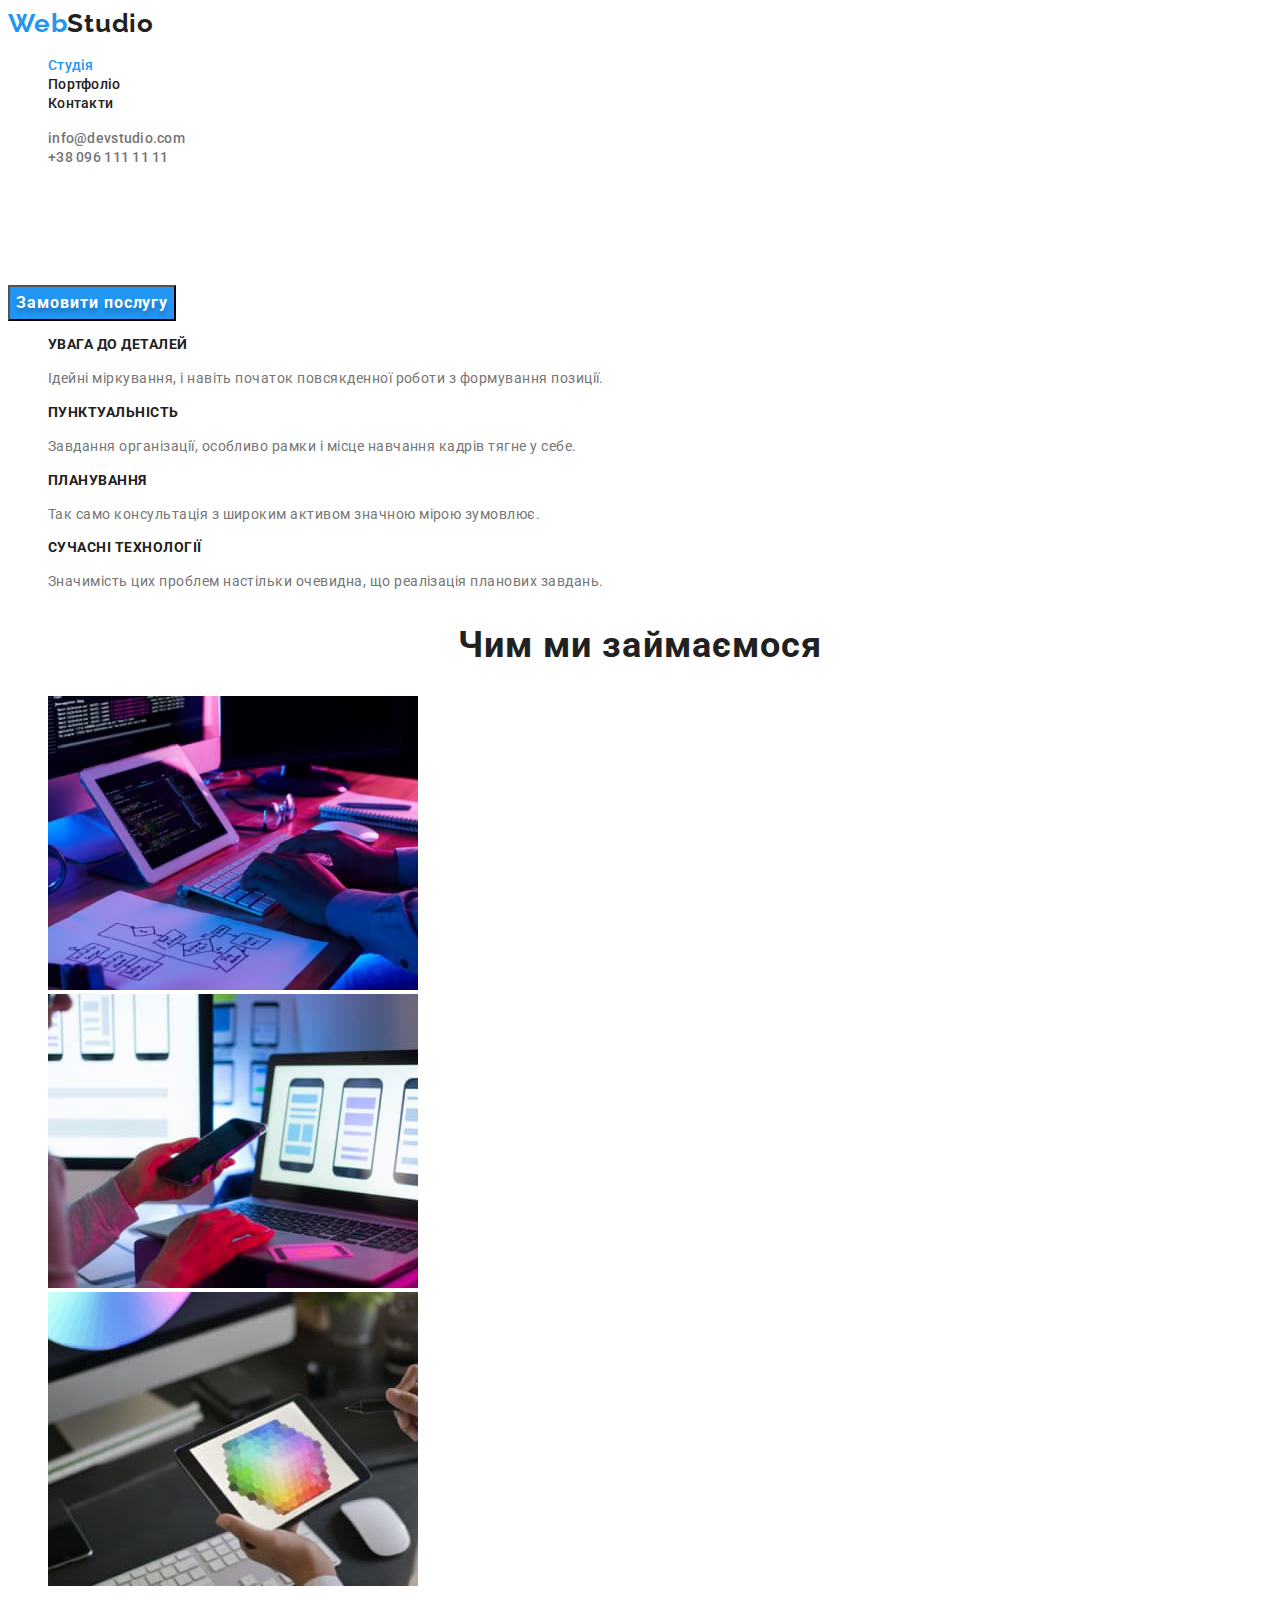
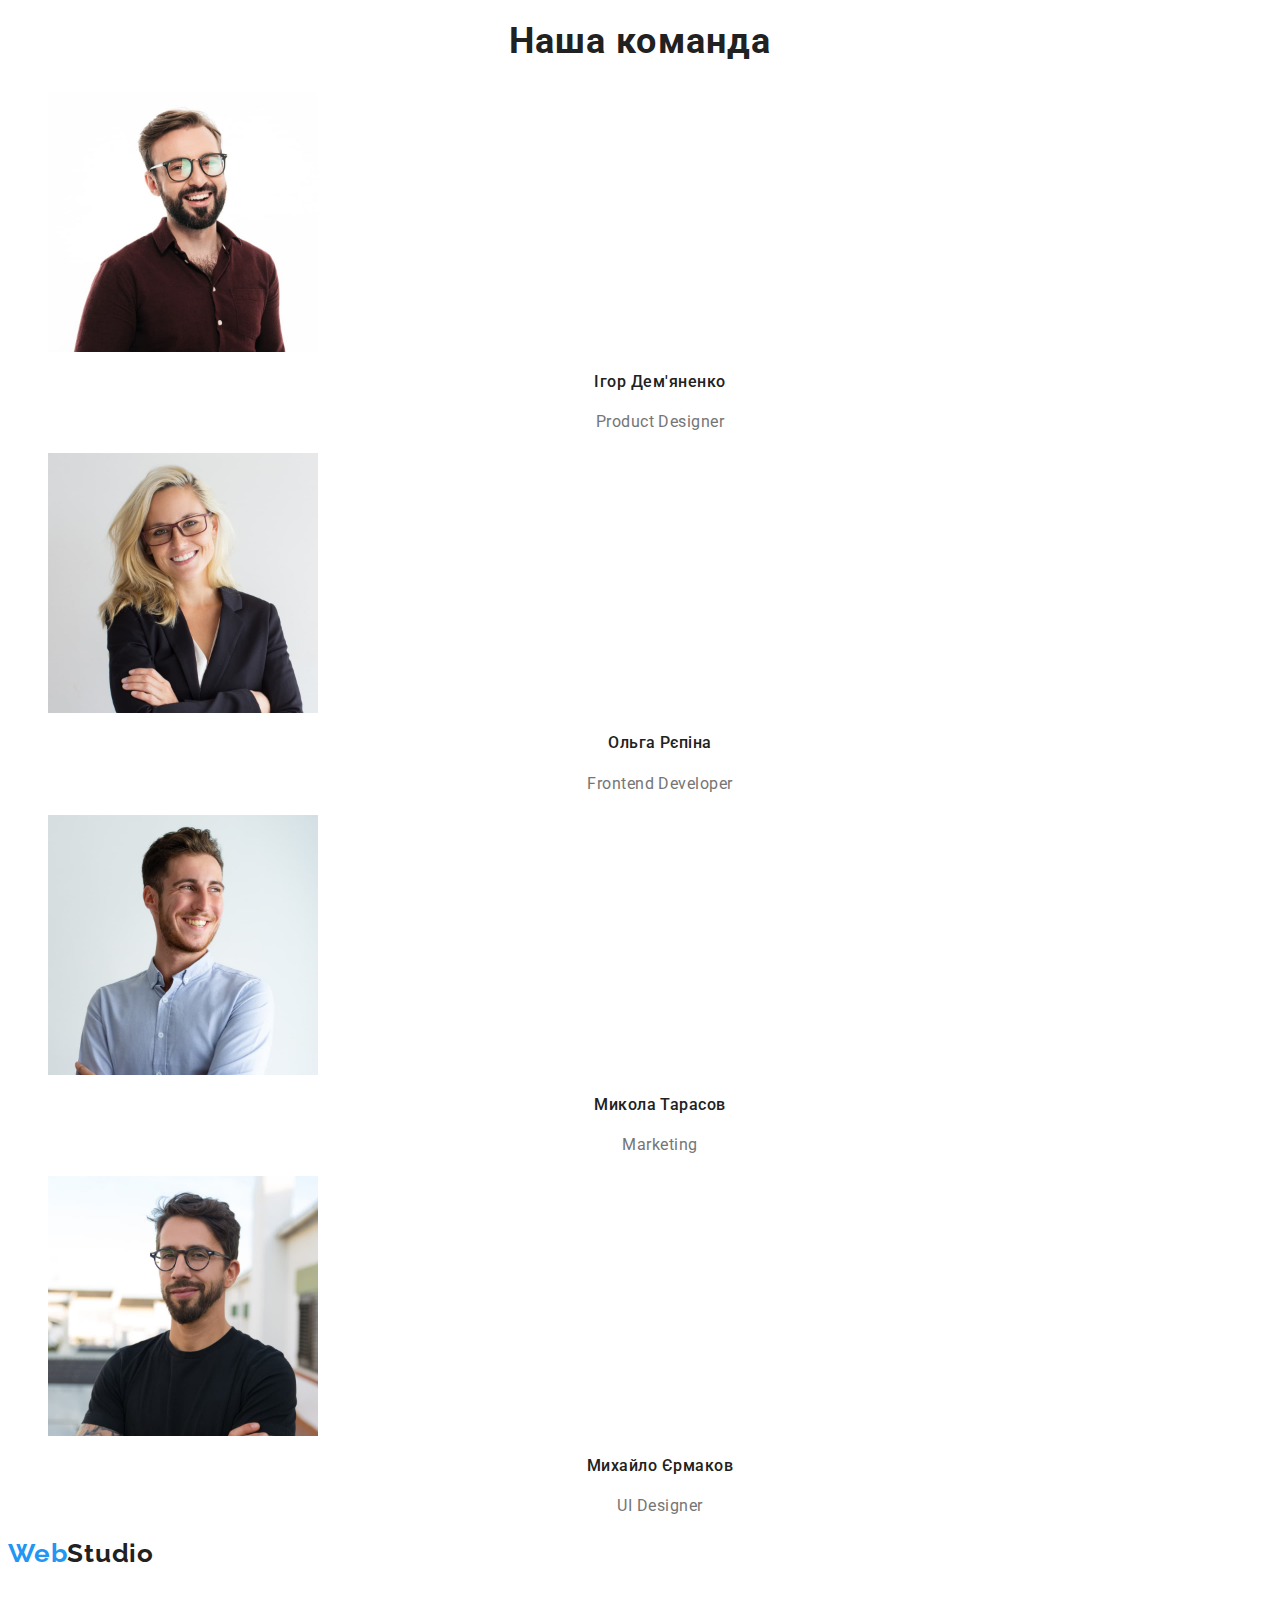
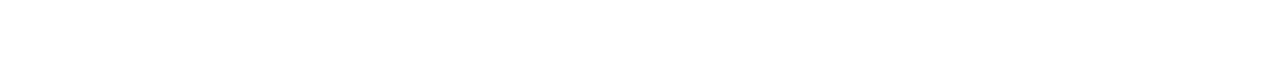
==== index.html @ 9faa2f98 "Clone from goit-markup-hw-02" ====
<!DOCTYPE html>
<html lang="uk">
  <head>
    <meta charset="UTF-8" />
    <meta http-equiv="X-UA-Compatible" content="IE=edge" />
    <meta name="viewport" content="width=device-width, initial-scale=1.0" />
    <title>WebStudio</title>
    <link
      href="https://fonts.googleapis.com/css2?family=Raleway:wght@700&family=Roboto:wght@400;500;700;900&display=swap"
      rel="stylesheet"
    />
    <link rel="stylesheet" href="./css/styles.css" />
  </head>
  <body>
    <header>
      <nav>
        <a href="./index.html" class="logo"><span class="web-logo">Web</span>Studio</a>
        <ul class="site-nav list">
          <li><a href="./index.html" class="link current">Студія</a></li>
          <li><a href="./portfolio.html" class="link">Портфоліо</a></li>
          <li><a href="" class="link">Контакти</a></li>
        </ul>
      </nav>
      <ul class="auth-nav list">
        <li><a href="mailto:info@devstudio.com" class="link">info@devstudio.com</a></li>
        <li><a href="tel:+380961111111" class="link">+38 096 111 11 11</a></li>
      </ul>
    </header>
    <main>
      <section class="hero">
        <h1 class="hero-title">Ефективні рішення для вашого бізнесу</h1>
        <button type="button" class="button primary">Замовити послугу</button>
      </section>
      <section class="section">
        <!-- ПЕРЕВАГИ-->
        <h2 class="visually-hidden">Наші переваги</h2>
        <ul class="list advantages">
          <li>
            <h3 class="title">УВАГА ДО ДЕТАЛЕЙ</h3>
            <p class="text">
              Ідейні міркування, і навіть початок повсякденної роботи з формування позиції.
            </p>
          </li>
          <li>
            <h3 class="title">ПУНКТУАЛЬНІСТЬ</h3>
            <p class="text">
              Завдання організації, особливо рамки і місце навчання кадрів тягне у себе.
            </p>
          </li>
          <li>
            <h3 class="title">ПЛАНУВАННЯ</h3>
            <p class="text">Так само консультація з широким активом значною мірою зумовлює.</p>
          </li>
          <li>
            <h3 class="title">СУЧАСНІ ТЕХНОЛОГІЇ</h3>
            <p class="text">
              Значимість цих проблем настільки очевидна, що реалізація планових завдань.
            </p>
          </li>
        </ul>
      </section>
      <section class="section">
        <!-- ЧИМ МИ ЗАЙМАЄМОСЬ -->
        <h2 class="section-title">Чим ми займаємося</h2>
        <ul class="list">
          <li>
            <img src="./images/tablet.jpg" alt="Друк на планшеті" width="370" />
          </li>
          <li>
            <img src="./images/phone.jpg" alt="Друк з телефона" width="370" />
          </li>
          <li>
            <img src="./images/color.jpg" alt="Палітра кольорів" width="370" />
          </li>
        </ul>
      </section>
      <section class="section">
        <!-- КОМАНДА -->
        <h2 class="section-title">Наша команда</h2>
        <ul class="list">
          <li>
            <img src="./images/photo/demyanenko.jpg" alt="Ігор Дем'яненко" width="270" />
            <h3 class="name">Ігор Дем'яненко</h3>
            <p class="position">Product Designer</p>
          </li>
          <li>
            <img src="./images/photo/repina.jpg" alt="Ольга Рєпіна" width="270" />
            <h3 class="name">Ольга Рєпіна</h3>
            <p class="position">Frontend Developer</p>
          </li>
          <li>
            <img src="./images/photo/tarasov.jpg" alt="Микола Тарасов" width="270" />
            <h3 class="name">Микола Тарасов</h3>
            <p class="position">Marketing</p>
          </li>
          <li>
            <img src="./images/photo/ermakov.jpg" alt="Михайло Єрмаков" width="270" />
            <h3 class="name">Михайло Єрмаков</h3>
            <p class="position">UI Designer</p>
          </li>
        </ul>
      </section>
    </main>
    <footer>
      <a href="./index.html" class="logo"><span class="web-logo">Web</span>Studio</a>
      <address>
        <ul class="list contact">
          <li>
            <a
              class="address"
              href="https://goo.gl/maps/xQ3tT5N6ZBUTE3oR9"
              target="_blank"
              rel="noreferrer noopener nofollow"
              >м. Київ, пр-т Лесі Українки, 26</a
            >
          </li>
          <li><a class="info" href="mailto:info@devstudio.com">info@devstudio.com</a></li>
          <li><a class="info" href="tel:+380961111111">+38 096 111 11 11</a></li>
        </ul>
      </address>
    </footer>
  </body>
</html>
---- css/styles.css ----
:root {
  --primary-text-color: #757575;
  --secondary-text-color: #212121;
  --accent-color: #2196f3;
  --primary-bg-color: #ffffff;
  --btn-bck-color: #f5f4fa;
}

body {
  background-color: var(--primary-bg-color);
  color: var(--primary-text-color);

  font-family: Roboto, sans-serif;
  letter-spacing: 0.03em;
}
/* колір фону #FFFFFF */
/* колір основного тексту: #757575; */
/* другорядний колір тексту #212121; */
/* акцент #2196F3 */

.list {
  list-style: none;
}

/*Logo*/

.logo {
  color: var(--secondary-text-color);

  font-family: Raleway, sans-serif;
  letter-spacing: 0.03em;
  font-weight: 700;
  font-size: 26px;
  line-height: 1.19;
  text-decoration: none;
}
.web-logo {
  color: var(--accent-color);

  /*Site-nav*/
}
.site-nav .link {
  color: var(--secondary-text-color);

  font-size: 14px;
  font-weight: 500;
  line-height: 1.14;
  letter-spacing: 0.02em;
  text-decoration: none;
}
.site-nav .link:hover,
.site-nav .link:focus {
  color: var(--accent-color);
}
.site-nav .link.current {
  color: var(--accent-color);
}
/* Auth-nav */
.auth-nav .link {
  color: var(--primary-text-color);

  font-weight: 500;
  font-size: 14px;
  line-height: 1.14;
  letter-spacing: 0.02em;
  text-decoration: none;
}
.auth-nav .link:hover,
.auth-nav .link:focus {
  color: var(--accent-color);
}
/* Hero */

.hero-title {
  color: var(--primary-bg-color);

  font-weight: 900;
  font-size: 44px;
  line-height: 1.36;
  text-align: center;
  letter-spacing: 0.06em;
  text-transform: uppercase;
}
/* Section */

.section .section-title {
  color: var(--secondary-text-color);

  font-size: 36px;
  line-height: 1.17;
  text-align: center;
  letter-spacing: 0.03em;
}

/* Advantages  */
.advantages .title {
  color: var(--secondary-text-color);

  font-size: 14px;
  line-height: 1.14;
  text-transform: uppercase;
}

.advantages .text {
  font-size: 14px;
  line-height: 1.71;
}
/* Button */

button {
  background-color: var(--accent-color);
  color: var(--primary-bg-color);

  font-family: Roboto, sans-serif;
  font-style: normal;
  font-weight: 500;
  font-size: 16px;
  line-height: 1.62;
  text-align: center;

  cursor: pointer;
}
.button.primary {
  font-weight: 700;
  font-size: 16px;
  line-height: 1.88;
  text-align: center;
  letter-spacing: 0.06em;
  text-shadow: 0px 4px 4px rgba(0, 0, 0, 0.25);
}
.button.primary:focus,
.button.primary:hover {
  background-color: #188ce8;
  align-items: center;
}
.button.secondary {
  background-color: var(--btn-bck-color);
  color: var(--secondary-text-color);
}
.button.secondary:hover,
.button.secondary:focus {
  background-color: var(--accent-color);
  color: var(--primary-bg-color);
}

/* Portfolio Main Page */

.examples .title {
  color: var(--secondary-text-color);

  font-size: 18px;
  line-height: 2;
  letter-spacing: 0.06em;
  text-decoration: none;
  font-style: normal;
}

.examples .text {
  color: var(--primary-text-color);

  font-size: 16px;
  line-height: 1.88;
  text-decoration: none;
  font-style: normal;
}

.examples a {
  text-decoration: none;
}
/* Footer */

.list .name {
  color: var(--secondary-text-color);

  font-weight: 500;
  font-size: 16px;
  line-height: 1.19;
  text-align: center;
}

.list .position {
  font-size: 16px;
  line-height: 1.9;
  text-align: center;
}
.contact .address {
  color: var(--primary-bg-color);
  font-style: normal;
  font-size: 14px;
  line-height: 1.7;
  text-decoration: none;
}

.contact .info {
  color: rgba(255, 255, 255, 0.6);
  font-style: normal;
  font-size: 14px;
  line-height: 1.71;
  text-decoration: none;
}

.contact .info:hover,
.contact .info:focus,
.contact .address:hover,
.contact .address:focus {
  color: var(--accent-color);
}

.visually-hidden {
  position: absolute;
  white-space: nowrap;
  width: 1px;
  height: 1px;
  overflow: hidden;
  border: 0;
  padding: 0;
  clip: rect(0 0 0 0);
  clip-path: inset(50%);
  margin: -1px;
}
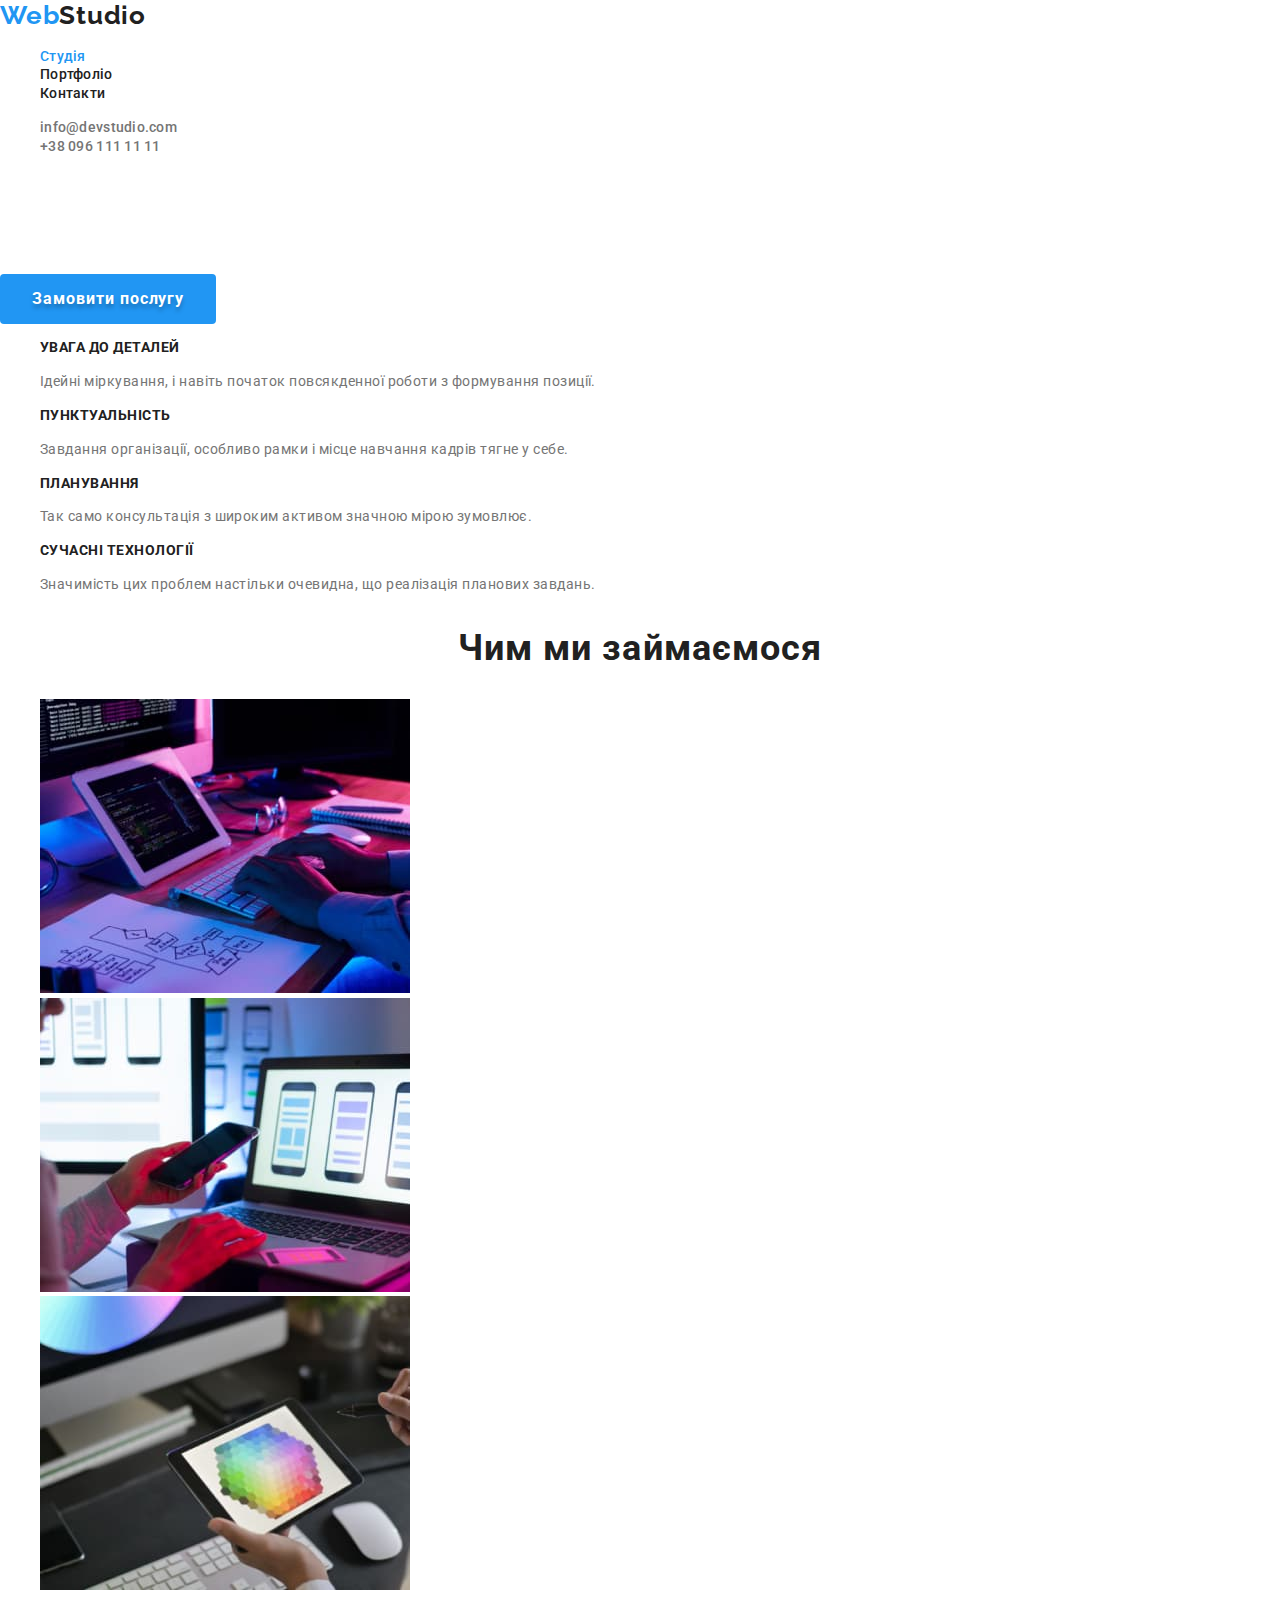
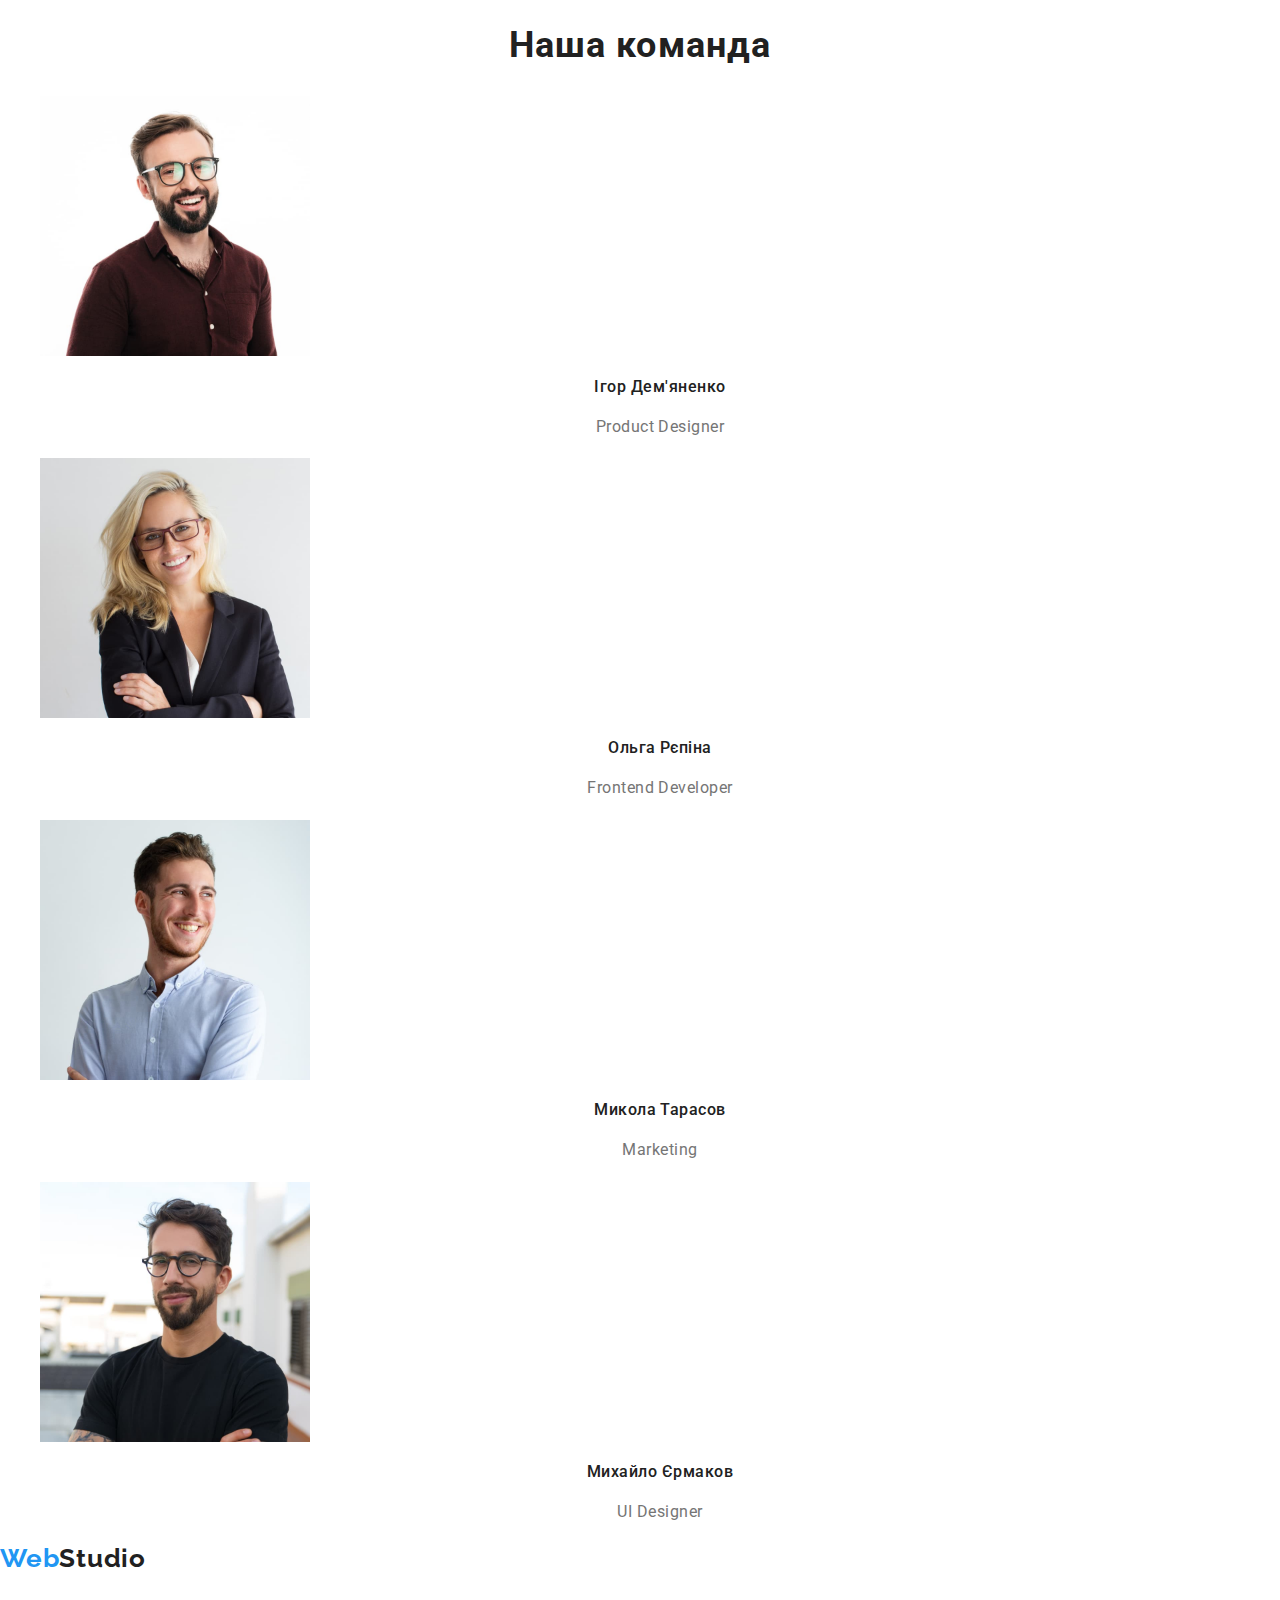
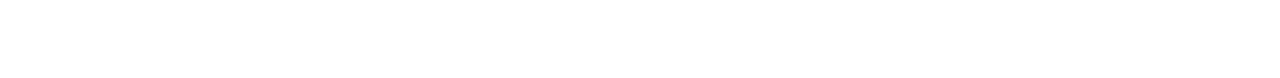
==== commit 45c7d540: "start" ====
--- a/index.html
+++ b/index.html
@@ -9,11 +9,15 @@
       href="https://fonts.googleapis.com/css2?family=Raleway:wght@700&family=Roboto:wght@400;500;700;900&display=swap"
       rel="stylesheet"
     />
+    <link
+      rel="stylesheet"
+      href="https://cdnjs.cloudflare.com/ajax/libs/modern-normalize/1.1.0/modern-normalize.min.css"
+    />
     <link rel="stylesheet" href="./css/styles.css" />
   </head>
   <body>
     <header>
-      <nav>
+      <nav class="container">
         <a href="./index.html" class="logo"><span class="web-logo">Web</span>Studio</a>
         <ul class="site-nav list">
           <li><a href="./index.html" class="link current">Студія</a></li>
--- a/css/styles.css
+++ b/css/styles.css
@@ -18,11 +18,23 @@
 /* другорядний колір тексту #212121; */
 /* акцент #2196F3 */
 
+.container {
+  width: 1200px;
+}
+
+.auth-nav {
+  width: 1200px;
+}
+
 .list {
   list-style: none;
 }
 
 /*Logo*/
+
+.logo {
+  display: inline-block;
+}
 
 .logo {
   color: var(--secondary-text-color);
@@ -121,6 +133,11 @@
   cursor: pointer;
 }
 .button.primary {
+  min-width: 216px;
+  padding: 10px 32px;
+  border-radius: 4px;
+  border-style: none;
+
   font-weight: 700;
   font-size: 16px;
   line-height: 1.88;
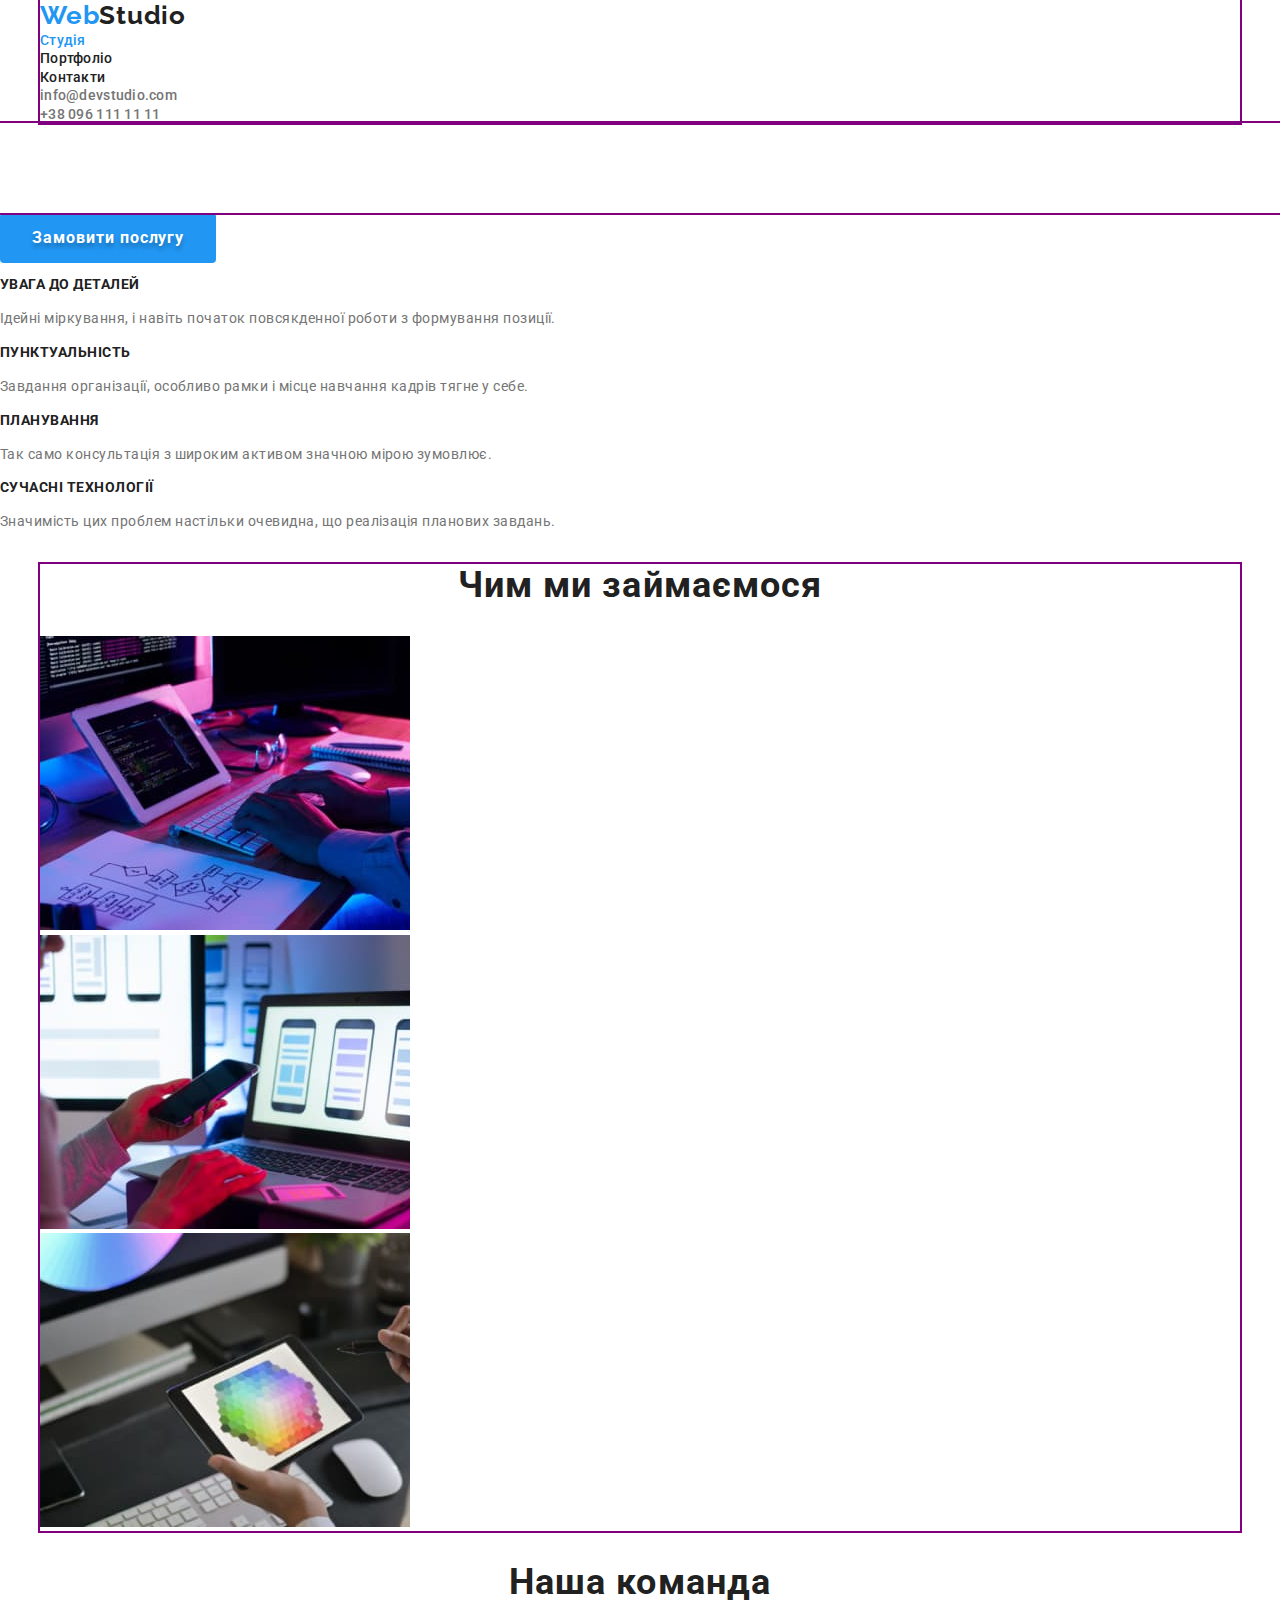
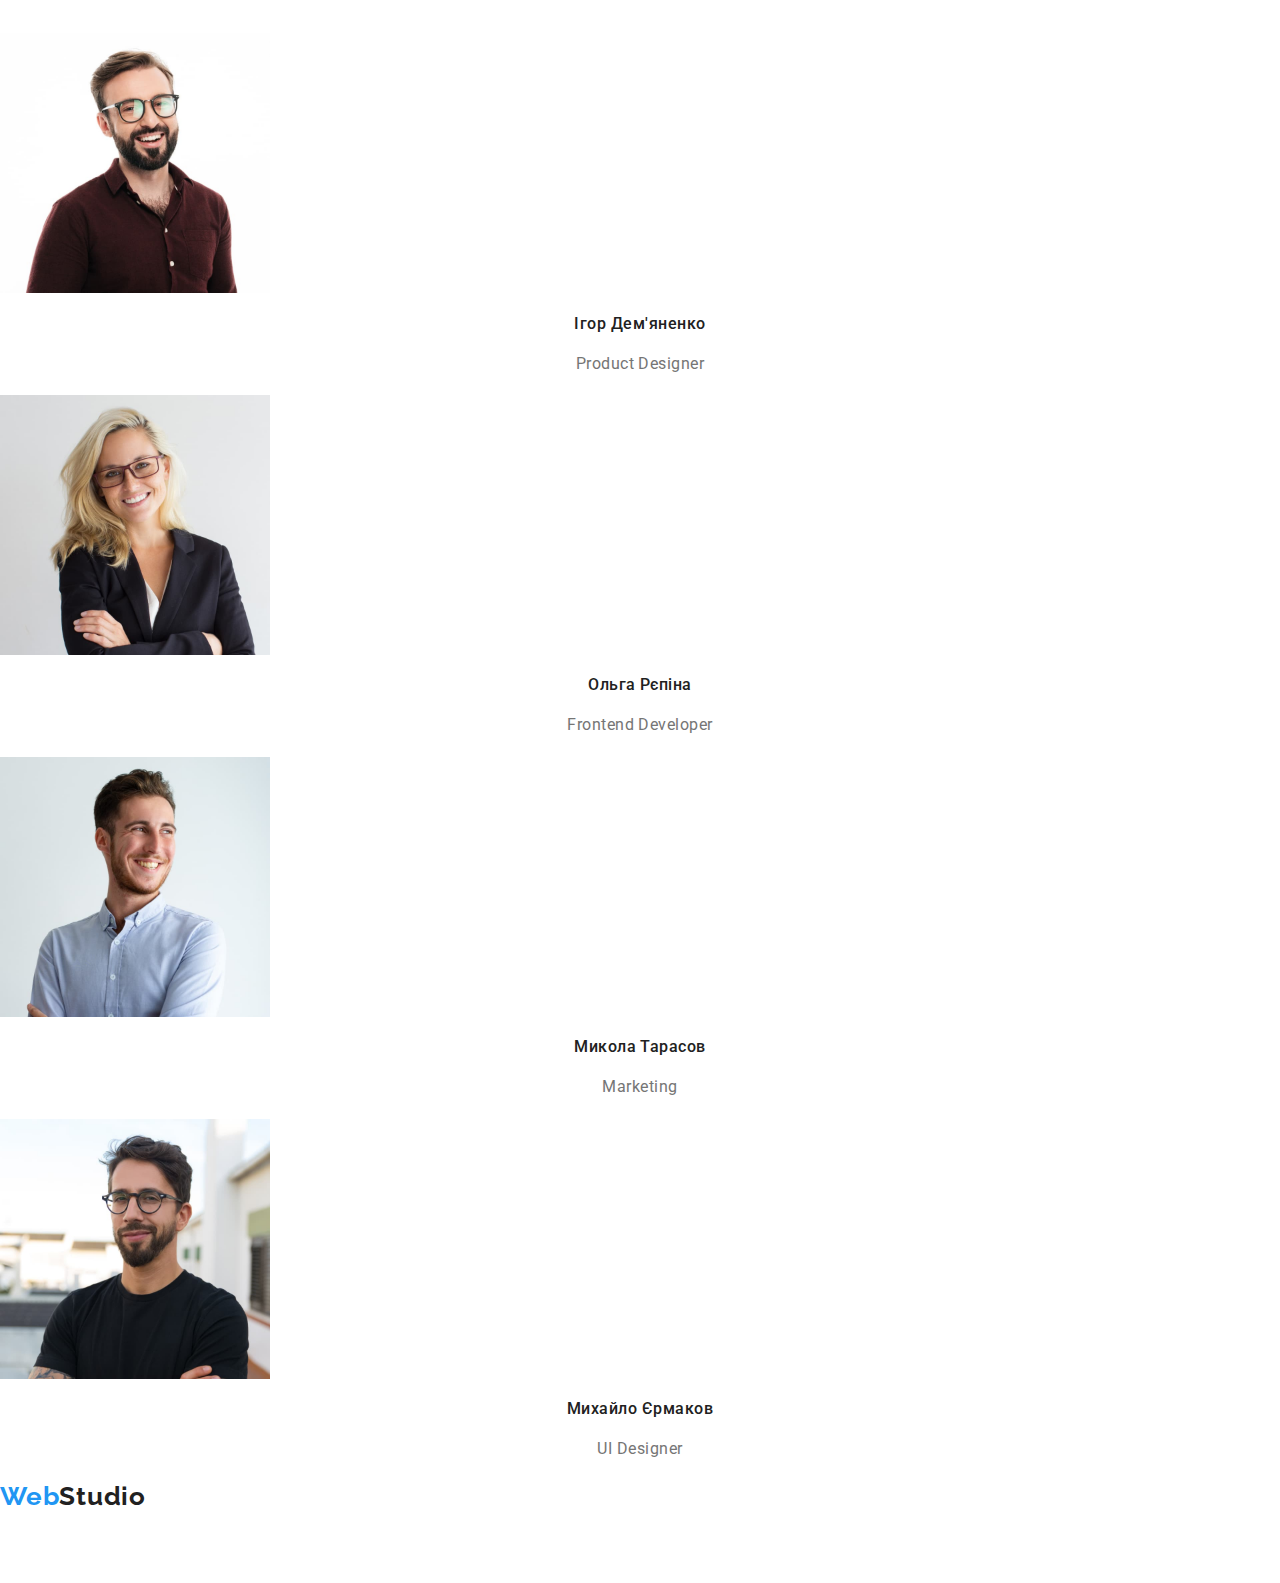
==== commit bc731eea: "Saving the previous information" ====
--- a/index.html
+++ b/index.html
@@ -17,18 +17,20 @@
   </head>
   <body>
     <header>
-      <nav class="container">
-        <a href="./index.html" class="logo"><span class="web-logo">Web</span>Studio</a>
-        <ul class="site-nav list">
-          <li><a href="./index.html" class="link current">Студія</a></li>
-          <li><a href="./portfolio.html" class="link">Портфоліо</a></li>
-          <li><a href="" class="link">Контакти</a></li>
+      <div class="container">
+        <nav>
+          <a href="./index.html" class="logo"><span class="web-logo">Web</span>Studio</a>
+          <ul class="site-nav list">
+            <li><a href="./index.html" class="link current">Студія</a></li>
+            <li><a href="./portfolio.html" class="link">Портфоліо</a></li>
+            <li><a href="" class="link">Контакти</a></li>
+          </ul>
+        </nav>
+        <ul class="auth-nav list">
+          <li><a href="mailto:info@devstudio.com" class="link">info@devstudio.com</a></li>
+          <li><a href="tel:+380961111111" class="link">+38 096 111 11 11</a></li>
         </ul>
-      </nav>
-      <ul class="auth-nav list">
-        <li><a href="mailto:info@devstudio.com" class="link">info@devstudio.com</a></li>
-        <li><a href="tel:+380961111111" class="link">+38 096 111 11 11</a></li>
-      </ul>
+      </div>
     </header>
     <main>
       <section class="hero">
@@ -65,18 +67,20 @@
       </section>
       <section class="section">
         <!-- ЧИМ МИ ЗАЙМАЄМОСЬ -->
-        <h2 class="section-title">Чим ми займаємося</h2>
-        <ul class="list">
-          <li>
-            <img src="./images/tablet.jpg" alt="Друк на планшеті" width="370" />
-          </li>
-          <li>
-            <img src="./images/phone.jpg" alt="Друк з телефона" width="370" />
-          </li>
-          <li>
-            <img src="./images/color.jpg" alt="Палітра кольорів" width="370" />
-          </li>
-        </ul>
+        <div class="container">
+          <h2 class="section-title">Чим ми займаємося</h2>
+          <ul class="list">
+            <li>
+              <img src="./images/tablet.jpg" alt="Друк на планшеті" width="370" />
+            </li>
+            <li>
+              <img src="./images/phone.jpg" alt="Друк з телефона" width="370" />
+            </li>
+            <li>
+              <img src="./images/color.jpg" alt="Палітра кольорів" width="370" />
+            </li>
+          </ul>
+        </div>
       </section>
       <section class="section">
         <!-- КОМАНДА -->
--- a/css/styles.css
+++ b/css/styles.css
@@ -20,14 +20,15 @@
 
 .container {
   width: 1200px;
-}
-
-.auth-nav {
-  width: 1200px;
+  margin-left: auto;
+  margin-right: auto;
+  outline: 2px solid purple;
 }
 
 .list {
   list-style: none;
+  margin: 0;
+  padding: 0;
 }
 
 /*Logo*/
@@ -84,6 +85,10 @@
 /* Hero */
 
 .hero-title {
+  outline: 2px solid purple;
+  margin-top: 0;
+  margin-bottom: 0;
+  padding-bottom: 30px;
   color: var(--primary-bg-color);
 
   font-weight: 900;
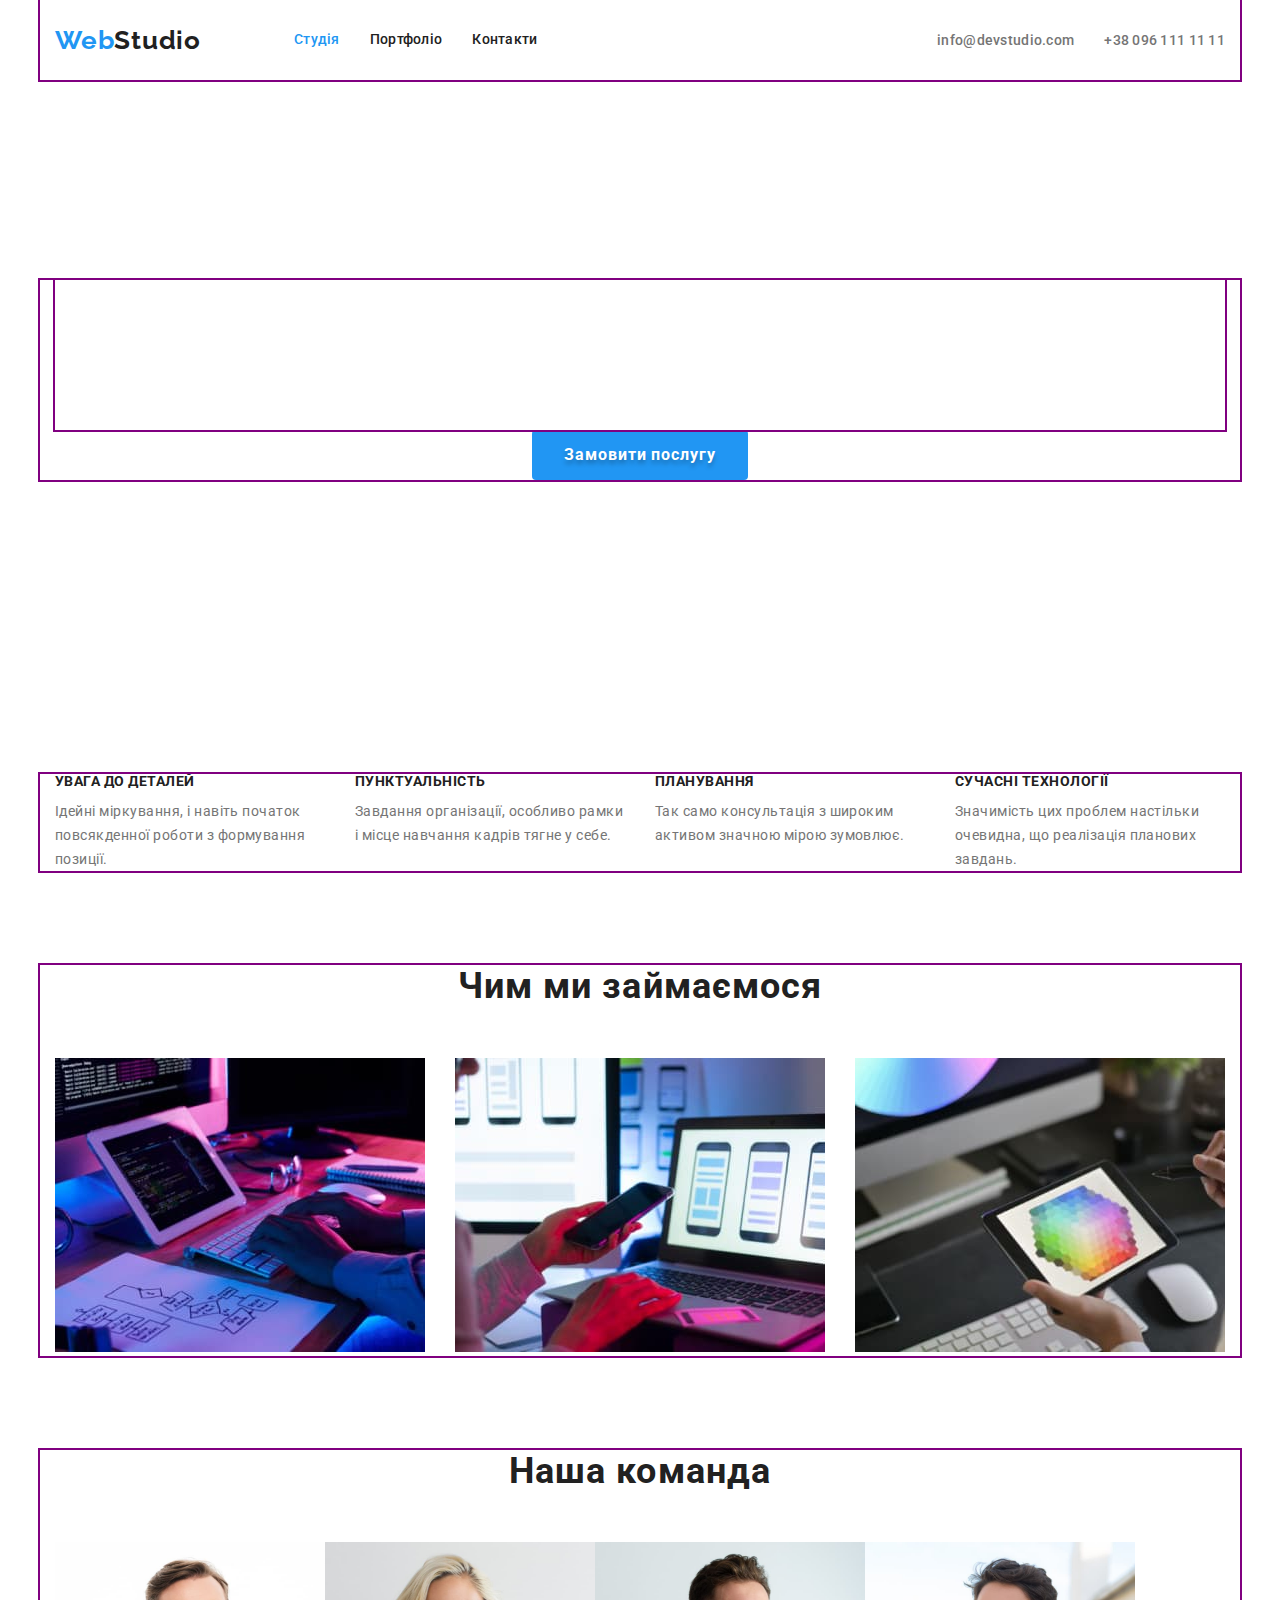
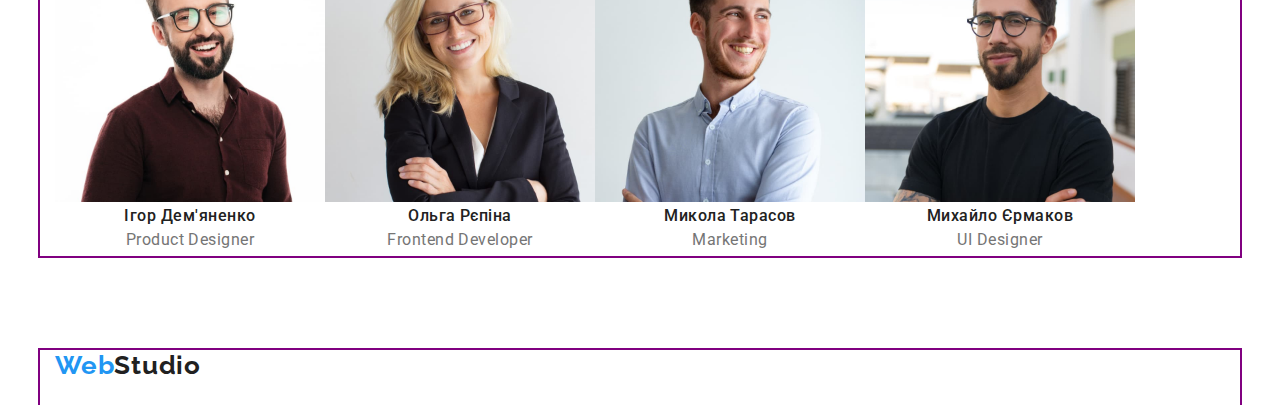
==== commit 79ecfe38: "Adding podtrolio div" ====
--- a/index.html
+++ b/index.html
@@ -17,115 +17,125 @@
   </head>
   <body>
     <header>
-      <div class="container">
+      <div class="container main-nav">
+        <a href="./index.html" class="logo"><span class="web-logo">Web</span>Studio</a>
         <nav>
-          <a href="./index.html" class="logo"><span class="web-logo">Web</span>Studio</a>
           <ul class="site-nav list">
-            <li><a href="./index.html" class="link current">Студія</a></li>
-            <li><a href="./portfolio.html" class="link">Портфоліо</a></li>
-            <li><a href="" class="link">Контакти</a></li>
+            <li class="item"><a href="./index.html" class="link current">Студія</a></li>
+            <li class="item"><a href="./portfolio.html" class="link">Портфоліо</a></li>
+            <li class="item"><a href="" class="link">Контакти</a></li>
           </ul>
         </nav>
         <ul class="auth-nav list">
-          <li><a href="mailto:info@devstudio.com" class="link">info@devstudio.com</a></li>
-          <li><a href="tel:+380961111111" class="link">+38 096 111 11 11</a></li>
+          <li class="item">
+            <a href="mailto:info@devstudio.com" class="link">info@devstudio.com</a>
+          </li>
+          <li class="item"><a href="tel:+380961111111" class="link">+38 096 111 11 11</a></li>
         </ul>
       </div>
     </header>
     <main>
       <section class="hero">
-        <h1 class="hero-title">Ефективні рішення для вашого бізнесу</h1>
-        <button type="button" class="button primary">Замовити послугу</button>
+        <div class="container">
+          <h1 class="hero-title">Ефективні рішення для<br />вашого бізнесу</h1>
+          <button type="button" class="button primary">Замовити послугу</button>
+        </div>
       </section>
       <section class="section">
-        <!-- ПЕРЕВАГИ-->
-        <h2 class="visually-hidden">Наші переваги</h2>
-        <ul class="list advantages">
-          <li>
-            <h3 class="title">УВАГА ДО ДЕТАЛЕЙ</h3>
-            <p class="text">
-              Ідейні міркування, і навіть початок повсякденної роботи з формування позиції.
-            </p>
-          </li>
-          <li>
-            <h3 class="title">ПУНКТУАЛЬНІСТЬ</h3>
-            <p class="text">
-              Завдання організації, особливо рамки і місце навчання кадрів тягне у себе.
-            </p>
-          </li>
-          <li>
-            <h3 class="title">ПЛАНУВАННЯ</h3>
-            <p class="text">Так само консультація з широким активом значною мірою зумовлює.</p>
-          </li>
-          <li>
-            <h3 class="title">СУЧАСНІ ТЕХНОЛОГІЇ</h3>
-            <p class="text">
-              Значимість цих проблем настільки очевидна, що реалізація планових завдань.
-            </p>
-          </li>
-        </ul>
+        <div class="container">
+          <!-- ПЕРЕВАГИ-->
+          <h2 class="visually-hidden">Наші переваги</h2>
+          <ul class="list advantages">
+            <li class="item">
+              <h3 class="title">УВАГА ДО ДЕТАЛЕЙ</h3>
+              <p class="text">
+                Ідейні міркування, і навіть початок повсякденної роботи з формування позиції.
+              </p>
+            </li>
+            <li class="item">
+              <h3 class="title">ПУНКТУАЛЬНІСТЬ</h3>
+              <p class="text">
+                Завдання організації, особливо рамки і місце навчання кадрів тягне у себе.
+              </p>
+            </li>
+            <li class="item">
+              <h3 class="title">ПЛАНУВАННЯ</h3>
+              <p class="text">Так само консультація з широким активом значною мірою зумовлює.</p>
+            </li>
+            <li class="item">
+              <h3 class="title">СУЧАСНІ ТЕХНОЛОГІЇ</h3>
+              <p class="text">
+                Значимість цих проблем настільки очевидна, що реалізація планових завдань.
+              </p>
+            </li>
+          </ul>
+        </div>
       </section>
       <section class="section">
         <!-- ЧИМ МИ ЗАЙМАЄМОСЬ -->
         <div class="container">
           <h2 class="section-title">Чим ми займаємося</h2>
           <ul class="list">
-            <li>
+            <li class="item">
               <img src="./images/tablet.jpg" alt="Друк на планшеті" width="370" />
             </li>
-            <li>
+            <li class="item">
               <img src="./images/phone.jpg" alt="Друк з телефона" width="370" />
             </li>
-            <li>
+            <li class="item">
               <img src="./images/color.jpg" alt="Палітра кольорів" width="370" />
             </li>
           </ul>
         </div>
       </section>
       <section class="section">
-        <!-- КОМАНДА -->
-        <h2 class="section-title">Наша команда</h2>
-        <ul class="list">
-          <li>
-            <img src="./images/photo/demyanenko.jpg" alt="Ігор Дем'яненко" width="270" />
-            <h3 class="name">Ігор Дем'яненко</h3>
-            <p class="position">Product Designer</p>
-          </li>
-          <li>
-            <img src="./images/photo/repina.jpg" alt="Ольга Рєпіна" width="270" />
-            <h3 class="name">Ольга Рєпіна</h3>
-            <p class="position">Frontend Developer</p>
-          </li>
-          <li>
-            <img src="./images/photo/tarasov.jpg" alt="Микола Тарасов" width="270" />
-            <h3 class="name">Микола Тарасов</h3>
-            <p class="position">Marketing</p>
-          </li>
-          <li>
-            <img src="./images/photo/ermakov.jpg" alt="Михайло Єрмаков" width="270" />
-            <h3 class="name">Михайло Єрмаков</h3>
-            <p class="position">UI Designer</p>
-          </li>
-        </ul>
+        <div class="container">
+          <!-- КОМАНДА -->
+          <h2 class="section-title">Наша команда</h2>
+          <ul class="list">
+            <li>
+              <img src="./images/photo/demyanenko.jpg" alt="Ігор Дем'яненко" width="270" />
+              <h3 class="name">Ігор Дем'яненко</h3>
+              <p class="position">Product Designer</p>
+            </li>
+            <li>
+              <img src="./images/photo/repina.jpg" alt="Ольга Рєпіна" width="270" />
+              <h3 class="name">Ольга Рєпіна</h3>
+              <p class="position">Frontend Developer</p>
+            </li>
+            <li>
+              <img src="./images/photo/tarasov.jpg" alt="Микола Тарасов" width="270" />
+              <h3 class="name">Микола Тарасов</h3>
+              <p class="position">Marketing</p>
+            </li>
+            <li>
+              <img src="./images/photo/ermakov.jpg" alt="Михайло Єрмаков" width="270" />
+              <h3 class="name">Михайло Єрмаков</h3>
+              <p class="position">UI Designer</p>
+            </li>
+          </ul>
+        </div>
       </section>
     </main>
     <footer>
-      <a href="./index.html" class="logo"><span class="web-logo">Web</span>Studio</a>
-      <address>
-        <ul class="list contact">
-          <li>
-            <a
-              class="address"
-              href="https://goo.gl/maps/xQ3tT5N6ZBUTE3oR9"
-              target="_blank"
-              rel="noreferrer noopener nofollow"
-              >м. Київ, пр-т Лесі Українки, 26</a
-            >
-          </li>
-          <li><a class="info" href="mailto:info@devstudio.com">info@devstudio.com</a></li>
-          <li><a class="info" href="tel:+380961111111">+38 096 111 11 11</a></li>
-        </ul>
-      </address>
+      <div class="container">
+        <a href="./index.html" class="logo"><span class="web-logo">Web</span>Studio</a>
+        <address>
+          <ul class="list contact">
+            <li>
+              <a
+                class="address"
+                href="https://goo.gl/maps/xQ3tT5N6ZBUTE3oR9"
+                target="_blank"
+                rel="noreferrer noopener nofollow"
+                >м. Київ, пр-т Лесі Українки, 26</a
+              >
+            </li>
+            <li><a class="info" href="mailto:info@devstudio.com">info@devstudio.com</a></li>
+            <li><a class="info" href="tel:+380961111111">+38 096 111 11 11</a></li>
+          </ul>
+        </address>
+      </div>
     </footer>
   </body>
 </html>
--- a/css/styles.css
+++ b/css/styles.css
@@ -22,22 +22,38 @@
   width: 1200px;
   margin-left: auto;
   margin-right: auto;
+  padding-left: 15px;
+  padding-right: 15px;
   outline: 2px solid purple;
 }
 
-.list {
+.list,
+.examples {
   list-style: none;
   margin: 0;
   padding: 0;
 }
 
+h1,
+h2,
+h3,
+h4,
+h5,
+h6 {
+  margin: 0;
+  padding: 0;
+}
+
+p {
+  margin: 0;
+  padding: 0;
+}
 /*Logo*/
 
 .logo {
   display: inline-block;
-}
-
-.logo {
+  margin-right: 93px;
+
   color: var(--secondary-text-color);
 
   font-family: Raleway, sans-serif;
@@ -49,10 +65,32 @@
 }
 .web-logo {
   color: var(--accent-color);
-
-  /*Site-nav*/
-}
+}
+
+/*Main-nav*/
+.main-nav {
+  display: flex;
+  align-items: center;
+}
+/*Site-nav*/
+
+.site-nav {
+  display: flex;
+}
+
+.site-nav .item:not(:last-child) {
+  margin-right: 50px;
+}
+
+.site-nav .item:last-child {
+  margin-right: 344px;
+}
+
 .site-nav .link {
+  display: block;
+  padding-top: 32px;
+  padding-bottom: 32px;
+
   color: var(--secondary-text-color);
 
   font-size: 14px;
@@ -69,6 +107,14 @@
   color: var(--accent-color);
 }
 /* Auth-nav */
+.auth-nav {
+  display: flex;
+  margin-left: auto;
+}
+
+.auth-nav .item:not(:last-child) {
+  margin-right: 50px;
+}
 .auth-nav .link {
   color: var(--primary-text-color);
 
@@ -83,6 +129,11 @@
   color: var(--accent-color);
 }
 /* Hero */
+.hero {
+  margin-bottom: 94px;
+  padding-top: 200px;
+  padding-bottom: 200px;
+}
 
 .hero-title {
   outline: 2px solid purple;
@@ -100,7 +151,21 @@
 }
 /* Section */
 
+.section {
+  margin-bottom: 94px;
+}
+
+.list {
+  display: flex;
+}
+
+.list .item:not(:last-child) {
+  margin-right: 30px;
+}
+
 .section .section-title {
+  margin-bottom: 50px;
+
   color: var(--secondary-text-color);
 
   font-size: 36px;
@@ -110,7 +175,22 @@
 }
 
 /* Advantages  */
+
+.advantages {
+  display: flex;
+}
+
+.advantages {
+  justify-content: space-between;
+}
+
+.advantages .item {
+  width: 270px;
+}
+
 .advantages .title {
+  margin-bottom: 10px;
+
   color: var(--secondary-text-color);
 
   font-size: 14px;
@@ -138,6 +218,8 @@
   cursor: pointer;
 }
 .button.primary {
+  display: block;
+  margin: auto;
   min-width: 216px;
   padding: 10px 32px;
   border-radius: 4px;
@@ -166,6 +248,25 @@
 }
 
 /* Portfolio Main Page */
+
+.examples {
+  display: flex;
+  flex-wrap: wrap;
+}
+
+.examples .item {
+  width: calc((100% / 3 - 14px));
+  margin-right: 14px;
+  margin-bottom: 39px;
+}
+
+.examples.item:nth-child(3n) {
+  margin-right: 0;
+}
+
+.examples .item:nth-last-child(-n + 3) {
+  margin-bottom: 0;
+}
 
 .examples .title {
   color: var(--secondary-text-color);
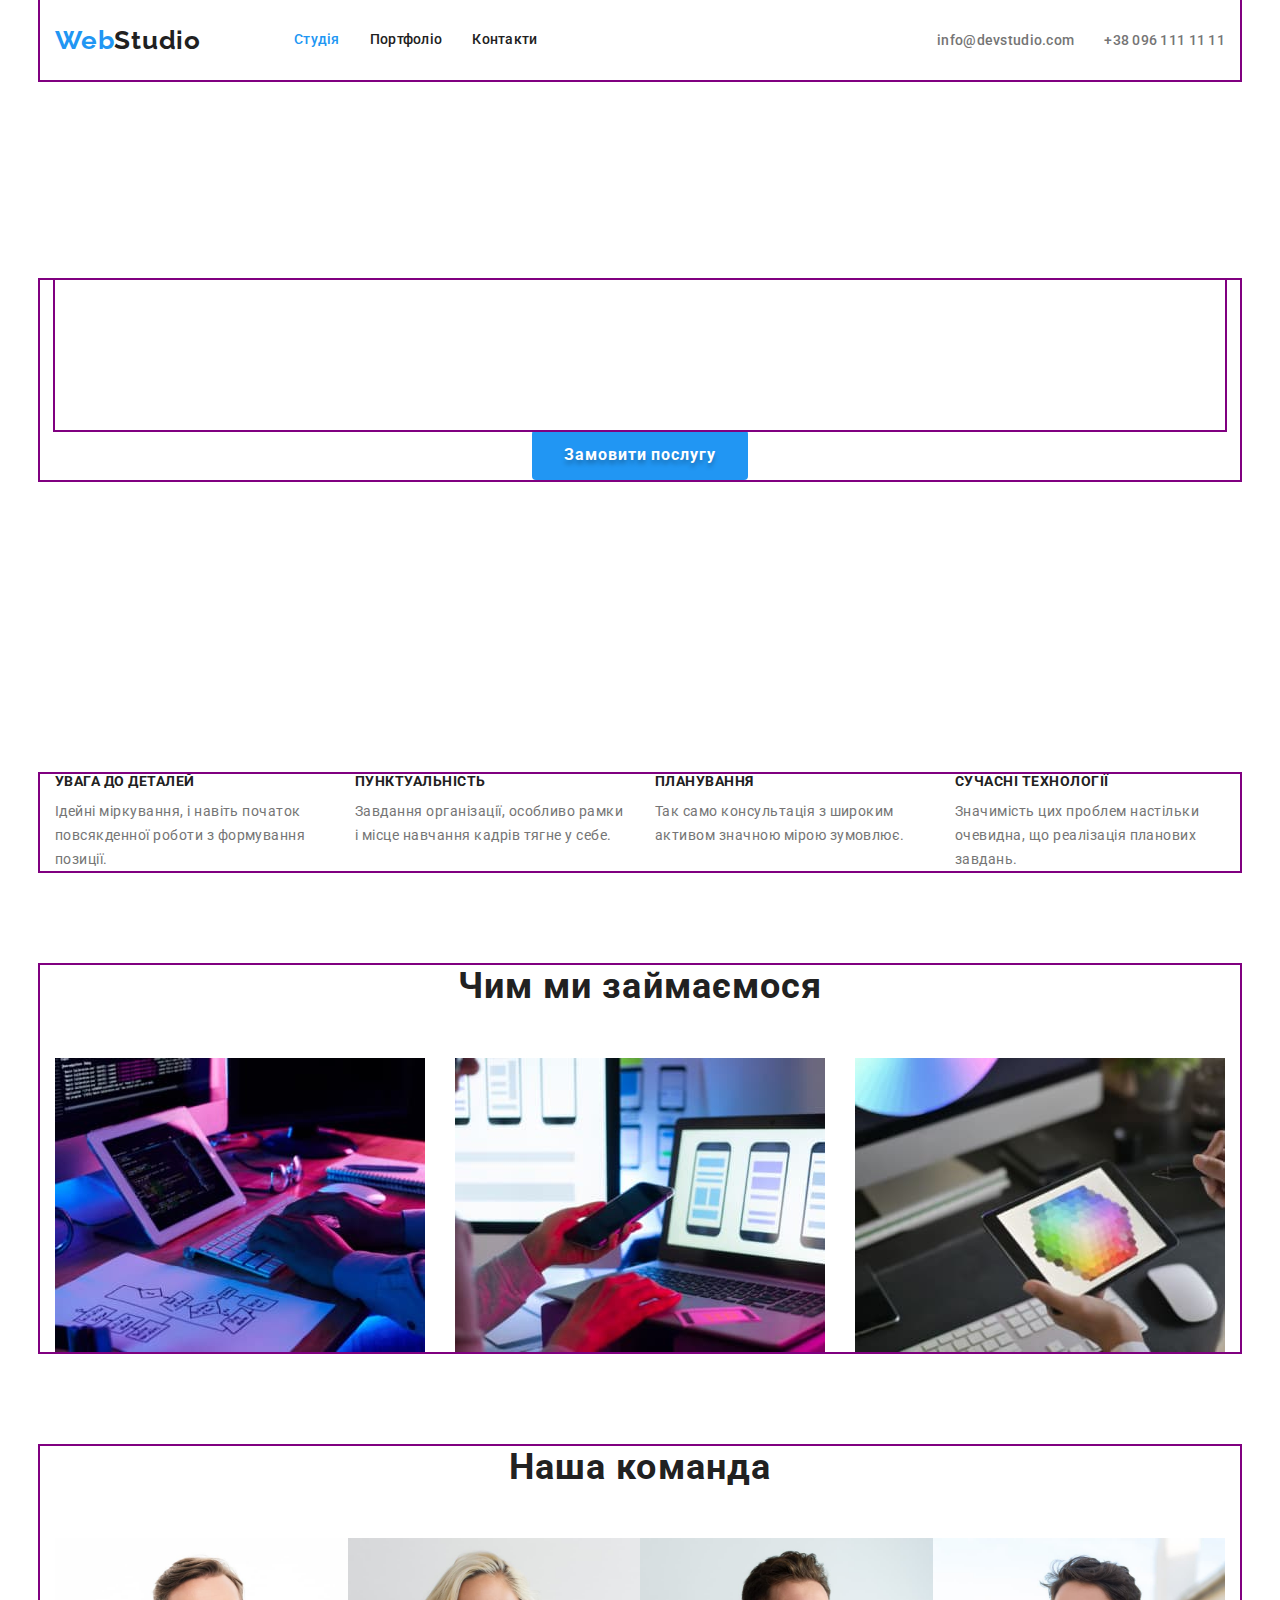
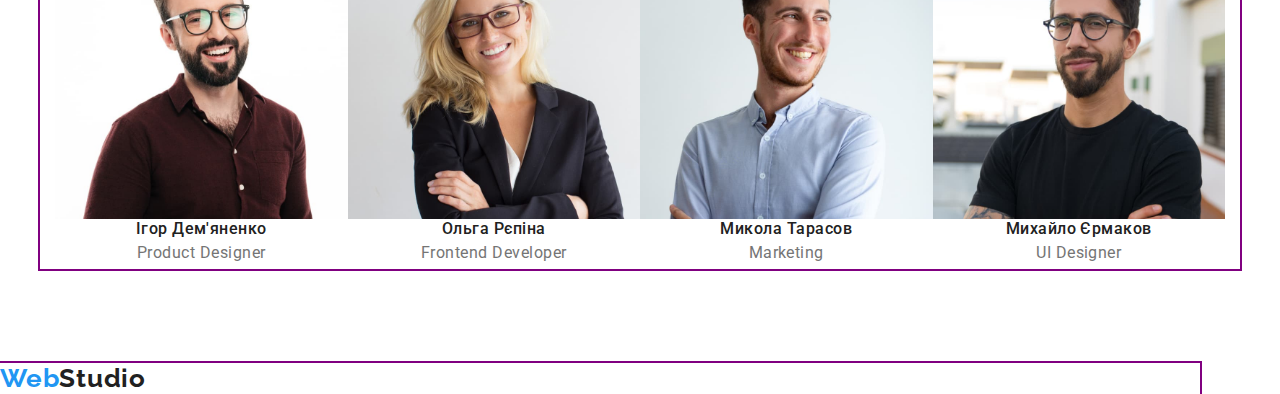
==== commit aa7a974b: "Adding footer blocks" ====
--- a/index.html
+++ b/index.html
@@ -92,7 +92,7 @@
         <div class="container">
           <!-- КОМАНДА -->
           <h2 class="section-title">Наша команда</h2>
-          <ul class="list">
+          <ul class="list section-list">
             <li>
               <img src="./images/photo/demyanenko.jpg" alt="Ігор Дем'яненко" width="270" />
               <h3 class="name">Ігор Дем'яненко</h3>
@@ -118,11 +118,11 @@
       </section>
     </main>
     <footer>
-      <div class="container">
+      <div class="list container">
         <a href="./index.html" class="logo"><span class="web-logo">Web</span>Studio</a>
         <address>
           <ul class="list contact">
-            <li>
+            <li class="item">
               <a
                 class="address"
                 href="https://goo.gl/maps/xQ3tT5N6ZBUTE3oR9"
@@ -131,8 +131,10 @@
                 >м. Київ, пр-т Лесі Українки, 26</a
               >
             </li>
-            <li><a class="info" href="mailto:info@devstudio.com">info@devstudio.com</a></li>
-            <li><a class="info" href="tel:+380961111111">+38 096 111 11 11</a></li>
+            <li class="item">
+              <a class="info" href="mailto:info@devstudio.com">info@devstudio.com</a>
+            </li>
+            <li class="item"><a class="info" href="tel:+380961111111">+38 096 111 11 11</a></li>
           </ul>
         </address>
       </div>
--- a/css/styles.css
+++ b/css/styles.css
@@ -48,6 +48,13 @@
   margin: 0;
   padding: 0;
 }
+
+img {
+  display: block;
+  height: auto;
+  width: 100%;
+}
+
 /*Logo*/
 
 .logo {
@@ -249,23 +256,20 @@
 
 /* Portfolio Main Page */
 
+.button-list .item {
+  justify-content: center;
+  margin: auto;
+}
+
 .examples {
   display: flex;
   flex-wrap: wrap;
+  margin: -15px;
 }
 
 .examples .item {
-  width: calc((100% / 3 - 14px));
-  margin-right: 14px;
-  margin-bottom: 39px;
-}
-
-.examples.item:nth-child(3n) {
-  margin-right: 0;
-}
-
-.examples .item:nth-last-child(-n + 3) {
-  margin-bottom: 0;
+  width: 370px;
+  margin: 15px;
 }
 
 .examples .title {
@@ -327,6 +331,13 @@
 .contact .address:hover,
 .contact .address:focus {
   color: var(--accent-color);
+}
+.contact {
+  display: flex;
+}
+
+.contact .item {
+  flex-direction: column;
 }
 
 .visually-hidden {
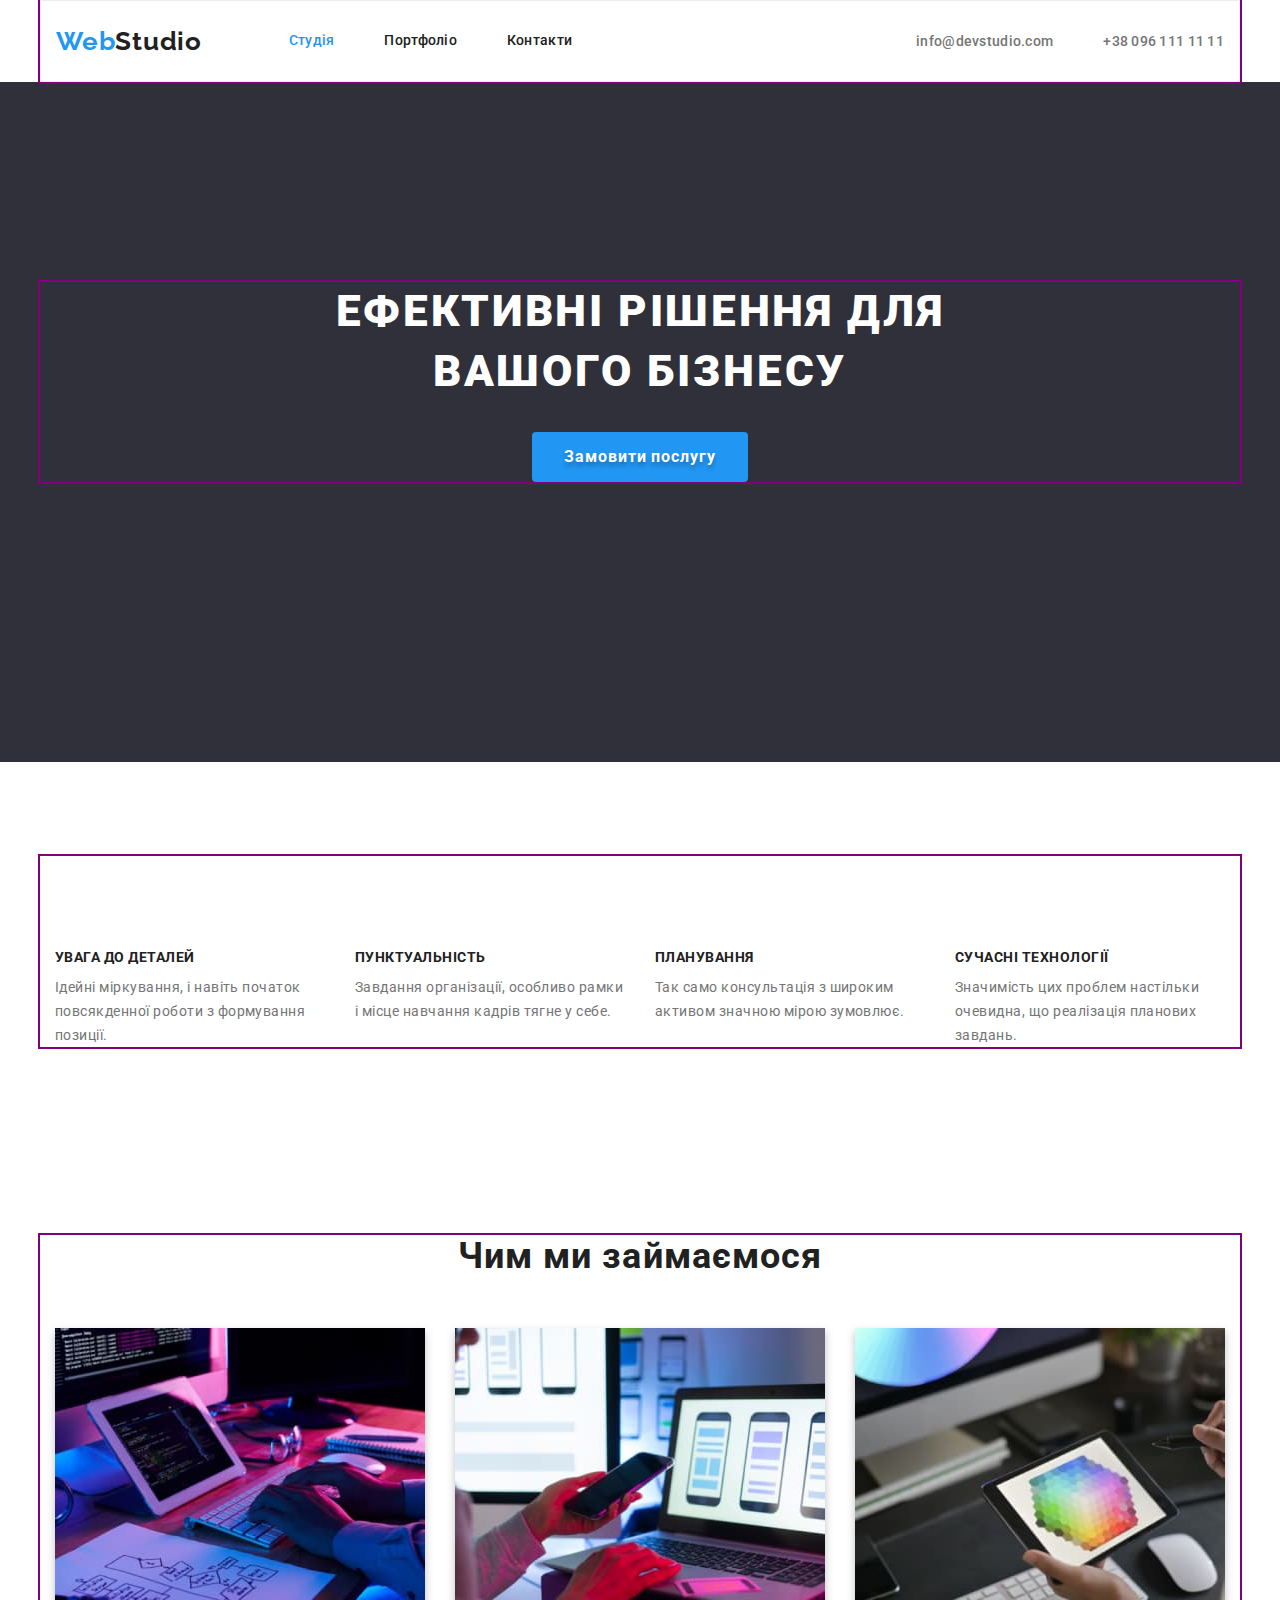
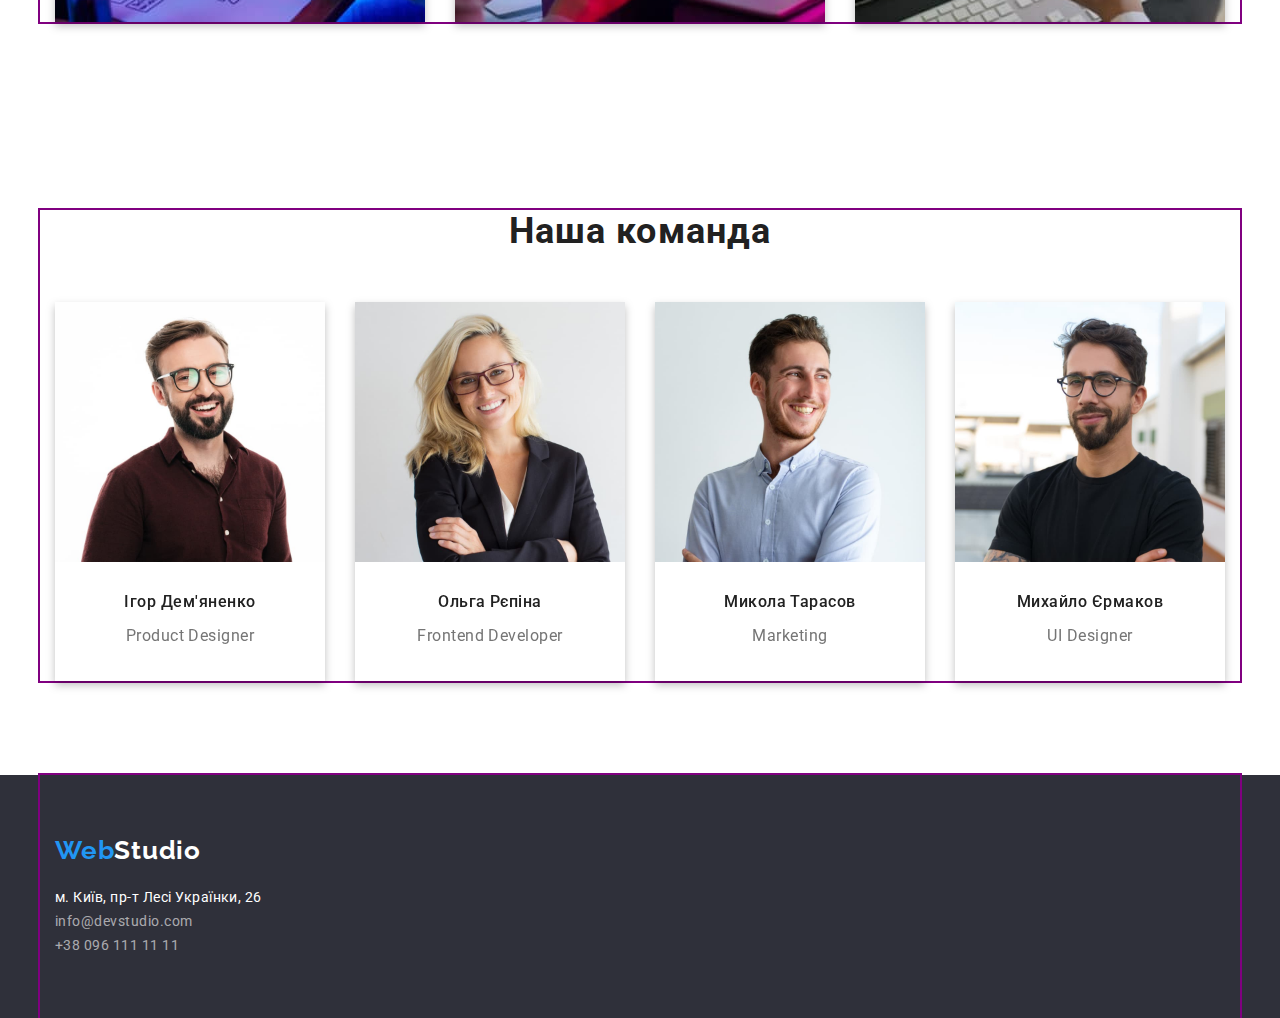
==== commit 0b174114: "Adding blocks and flexboxes to portfolio and main" ====
--- a/index.html
+++ b/index.html
@@ -75,7 +75,7 @@
         <!-- ЧИМ МИ ЗАЙМАЄМОСЬ -->
         <div class="container">
           <h2 class="section-title">Чим ми займаємося</h2>
-          <ul class="list">
+          <ul class="list section-list">
             <li class="item">
               <img src="./images/tablet.jpg" alt="Друк на планшеті" width="370" />
             </li>
@@ -93,23 +93,43 @@
           <!-- КОМАНДА -->
           <h2 class="section-title">Наша команда</h2>
           <ul class="list section-list">
-            <li>
-              <img src="./images/photo/demyanenko.jpg" alt="Ігор Дем'яненко" width="270" />
+            <li class="item">
+              <img
+                class="portrait"
+                src="./images/photo/demyanenko.jpg"
+                alt="Ігор Дем'яненко"
+                width="270"
+              />
               <h3 class="name">Ігор Дем'яненко</h3>
               <p class="position">Product Designer</p>
             </li>
-            <li>
-              <img src="./images/photo/repina.jpg" alt="Ольга Рєпіна" width="270" />
+            <li class="item">
+              <img
+                class="portrait"
+                src="./images/photo/repina.jpg"
+                alt="Ольга Рєпіна"
+                width="270"
+              />
               <h3 class="name">Ольга Рєпіна</h3>
               <p class="position">Frontend Developer</p>
             </li>
-            <li>
-              <img src="./images/photo/tarasov.jpg" alt="Микола Тарасов" width="270" />
+            <li class="item">
+              <img
+                class="portrait"
+                src="./images/photo/tarasov.jpg"
+                alt="Микола Тарасов"
+                width="270"
+              />
               <h3 class="name">Микола Тарасов</h3>
               <p class="position">Marketing</p>
             </li>
-            <li>
-              <img src="./images/photo/ermakov.jpg" alt="Михайло Єрмаков" width="270" />
+            <li class="item">
+              <img
+                class="portrait"
+                src="./images/photo/ermakov.jpg"
+                alt="Михайло Єрмаков"
+                width="270"
+              />
               <h3 class="name">Михайло Єрмаков</h3>
               <p class="position">UI Designer</p>
             </li>
@@ -118,8 +138,8 @@
       </section>
     </main>
     <footer>
-      <div class="list container">
-        <a href="./index.html" class="logo"><span class="web-logo">Web</span>Studio</a>
+      <div class="list-footer container">
+        <a href="./index.html" class="logo footer"><span class="web-logo">Web</span>Studio</a>
         <address>
           <ul class="list contact">
             <li class="item">
--- a/css/styles.css
+++ b/css/styles.css
@@ -17,6 +17,13 @@
 /* колір основного тексту: #757575; */
 /* другорядний колір тексту #212121; */
 /* акцент #2196F3 */
+
+.list,
+.examples {
+  list-style: none;
+  margin: 0;
+  padding: 0;
+}
 
 .container {
   width: 1200px;
@@ -25,13 +32,6 @@
   padding-left: 15px;
   padding-right: 15px;
   outline: 2px solid purple;
-}
-
-.list,
-.examples {
-  list-style: none;
-  margin: 0;
-  padding: 0;
 }
 
 h1,
@@ -59,7 +59,7 @@
 
 .logo {
   display: inline-block;
-  margin-right: 93px;
+  margin-right: auto;
 
   color: var(--secondary-text-color);
 
@@ -70,6 +70,7 @@
   line-height: 1.19;
   text-decoration: none;
 }
+
 .web-logo {
   color: var(--accent-color);
 }
@@ -78,6 +79,7 @@
 .main-nav {
   display: flex;
   align-items: center;
+  border: 1px solid #ececec;
 }
 /*Site-nav*/
 
@@ -116,12 +118,12 @@
 /* Auth-nav */
 .auth-nav {
   display: flex;
-  margin-left: auto;
 }
 
 .auth-nav .item:not(:last-child) {
   margin-right: 50px;
 }
+
 .auth-nav .link {
   color: var(--primary-text-color);
 
@@ -137,13 +139,12 @@
 }
 /* Hero */
 .hero {
-  margin-bottom: 94px;
   padding-top: 200px;
-  padding-bottom: 200px;
+  padding-bottom: 280px;
+  background-color: #2f303a;
 }
 
 .hero-title {
-  outline: 2px solid purple;
   margin-top: 0;
   margin-bottom: 0;
   padding-bottom: 30px;
@@ -156,17 +157,23 @@
   letter-spacing: 0.06em;
   text-transform: uppercase;
 }
-/* Section */
+/* Section Team*/
 
 .section {
-  margin-bottom: 94px;
-}
-
-.list {
-  display: flex;
-}
-
-.list .item:not(:last-child) {
+  padding-bottom: 94px;
+  padding-top: 94px;
+}
+
+.section-list {
+  display: flex;
+}
+
+.section-list .item {
+  background-color: #fff;
+  filter: drop-shadow(0px 4px 4px rgba(0, 0, 0, 0.25));
+}
+
+.section-list .item:not(:last-child) {
   margin-right: 30px;
 }
 
@@ -181,18 +188,27 @@
   letter-spacing: 0.03em;
 }
 
+.portrait {
+  margin-bottom: 30px;
+}
+
+.name {
+  margin-bottom: 10px;
+}
+
+.position {
+  margin-bottom: 30px;
+}
 /* Advantages  */
 
 .advantages {
   display: flex;
-}
-
-.advantages {
   justify-content: space-between;
 }
 
 .advantages .item {
   width: 270px;
+  padding-top: 94px;
 }
 
 .advantages .title {
@@ -245,6 +261,11 @@
   align-items: center;
 }
 .button.secondary {
+  box-shadow: 0px 3px 1px rgba(0, 0, 0, 0.1), 0px 1px 2px rgba(0, 0, 0, 0.08),
+    0px 2px 2px rgba(0, 0, 0, 0.12);
+  border-color: transparent;
+  border-radius: 4px;
+
   background-color: var(--btn-bck-color);
   color: var(--secondary-text-color);
 }
@@ -256,9 +277,17 @@
 
 /* Portfolio Main Page */
 
+.button-list {
+  display: flex;
+  justify-content: center;
+}
+
 .button-list .item {
-  justify-content: center;
-  margin: auto;
+  padding-bottom: 34px;
+}
+
+.button-list .item:not(:last-child) {
+  margin-right: 8px;
 }
 
 .examples {
@@ -270,9 +299,14 @@
 .examples .item {
   width: 370px;
   margin: 15px;
+  border: 1px solid #eeeeee;
 }
 
 .examples .title {
+  margin-bottom: 4px;
+  padding-left: 24px;
+  padding-right: 24px;
+
   color: var(--secondary-text-color);
 
   font-size: 18px;
@@ -283,6 +317,10 @@
 }
 
 .examples .text {
+  padding-left: 24px;
+  padding-right: 24px;
+  padding-bottom: 20px;
+
   color: var(--primary-text-color);
 
   font-size: 16px;
@@ -294,7 +332,10 @@
 .examples a {
   text-decoration: none;
 }
-/* Footer */
+
+.examples-picture {
+  margin-bottom: 20px;
+}
 
 .list .name {
   color: var(--secondary-text-color);
@@ -310,7 +351,26 @@
   line-height: 1.9;
   text-align: center;
 }
+
+/* Footer */
+
+footer {
+  background-color: #2f303a;
+}
+
+.logo.footer {
+  color: var(--primary-bg-color);
+  margin-bottom: 20px;
+}
+
+.list-footer {
+  list-style: none;
+  padding-top: 60px;
+  padding-bottom: 60px;
+}
 .contact .address {
+  margin-bottom: 9px;
+
   color: var(--primary-bg-color);
   font-style: normal;
   font-size: 14px;
@@ -319,6 +379,8 @@
 }
 
 .contact .info {
+  margin-bottom: 9px;
+
   color: rgba(255, 255, 255, 0.6);
   font-style: normal;
   font-size: 14px;
@@ -331,13 +393,6 @@
 .contact .address:hover,
 .contact .address:focus {
   color: var(--accent-color);
-}
-.contact {
-  display: flex;
-}
-
-.contact .item {
-  flex-direction: column;
 }
 
 .visually-hidden {
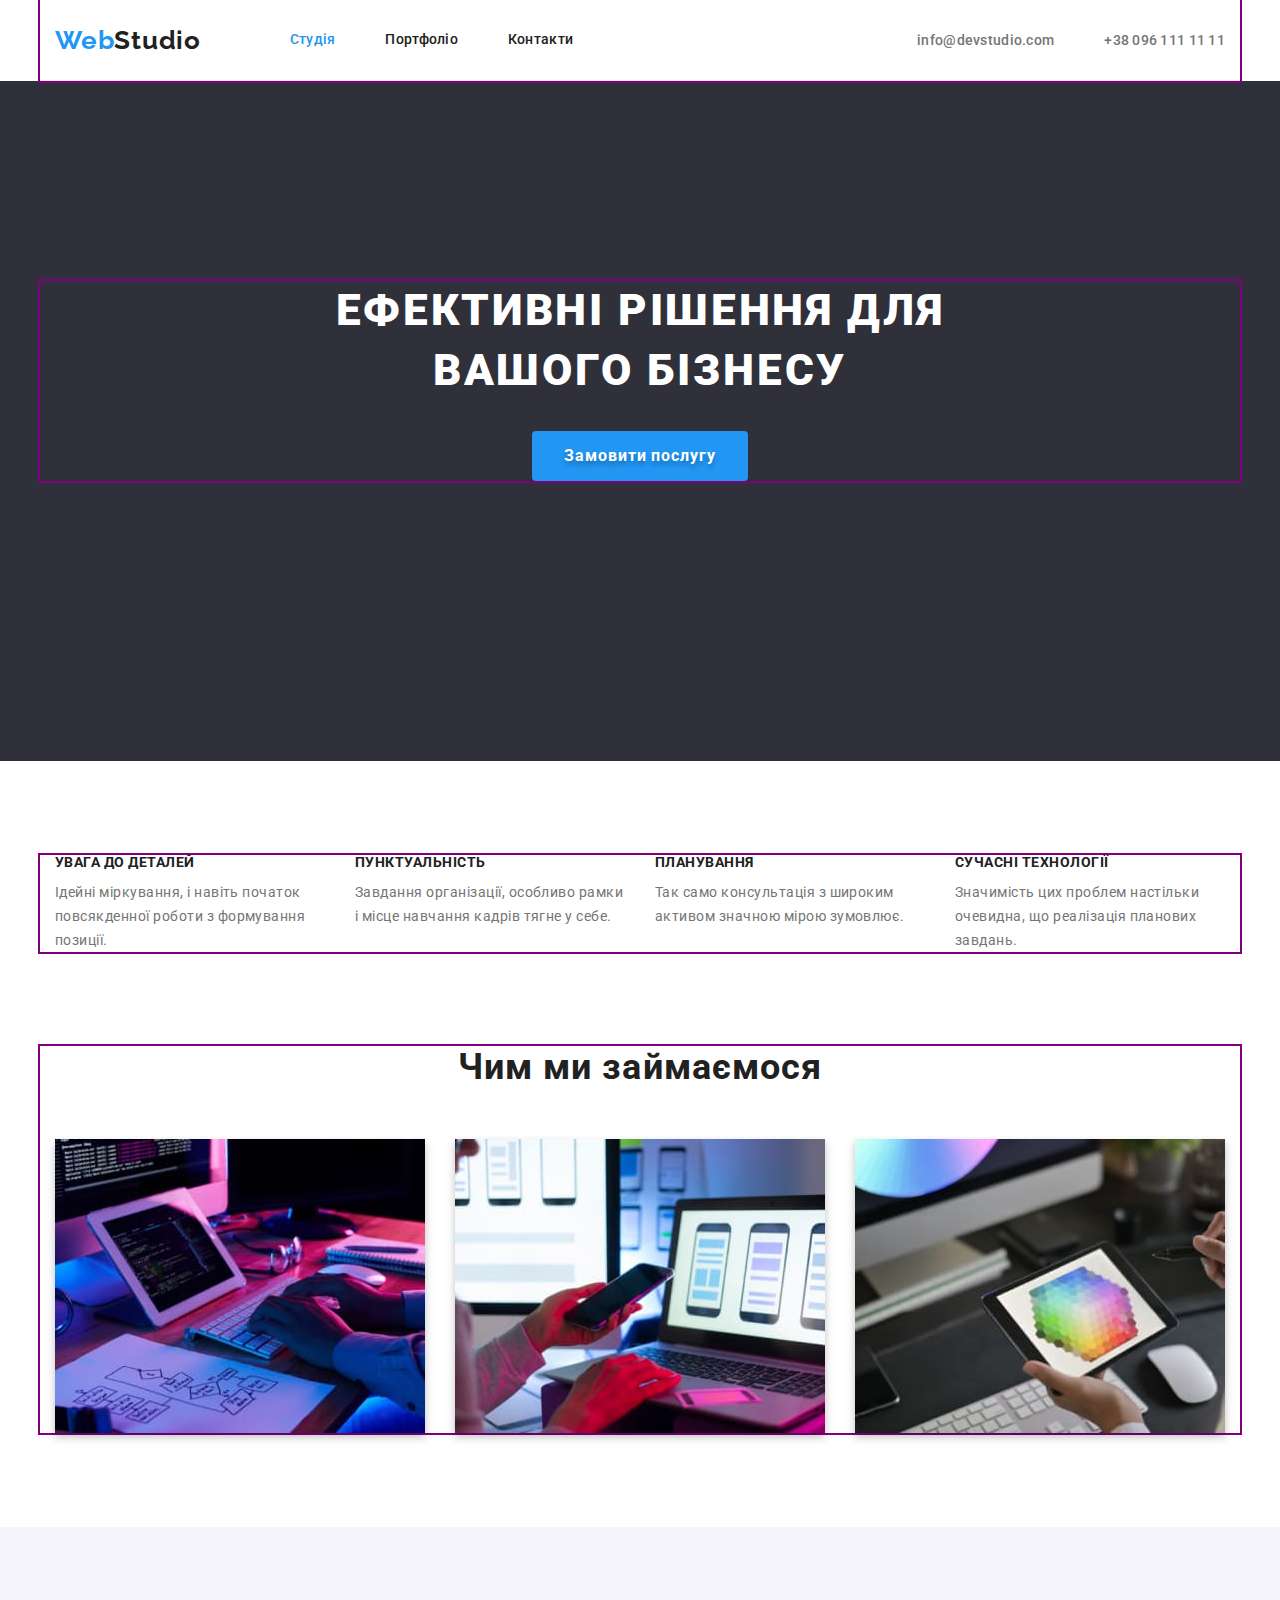
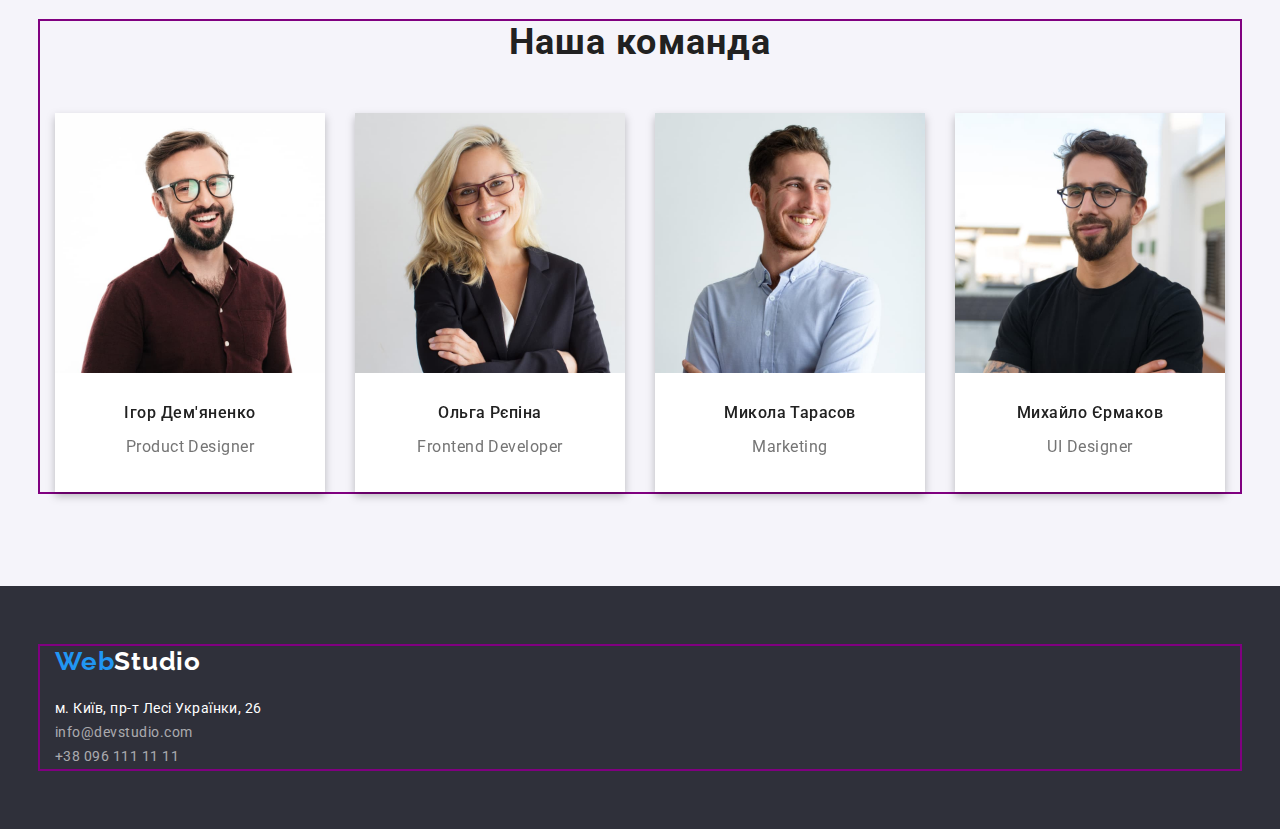
==== commit fcbe3778: "Review" ====
--- a/index.html
+++ b/index.html
@@ -71,7 +71,7 @@
           </ul>
         </div>
       </section>
-      <section class="section">
+      <section class="section section-projects">
         <!-- ЧИМ МИ ЗАЙМАЄМОСЬ -->
         <div class="container">
           <h2 class="section-title">Чим ми займаємося</h2>
@@ -88,7 +88,7 @@
           </ul>
         </div>
       </section>
-      <section class="section">
+      <section class="section section-team">
         <div class="container">
           <!-- КОМАНДА -->
           <h2 class="section-title">Наша команда</h2>
@@ -137,8 +137,8 @@
         </div>
       </section>
     </main>
-    <footer>
-      <div class="list-footer container">
+    <footer class="list-footer">
+      <div class="container">
         <a href="./index.html" class="logo footer"><span class="web-logo">Web</span>Studio</a>
         <address>
           <ul class="list contact">
--- a/css/styles.css
+++ b/css/styles.css
@@ -55,6 +55,11 @@
   width: 100%;
 }
 
+.section {
+  padding-bottom: 94px;
+  padding-top: 94px;
+}
+
 /*Logo*/
 
 .logo {
@@ -79,7 +84,7 @@
 .main-nav {
   display: flex;
   align-items: center;
-  border: 1px solid #ececec;
+  border-bottom: 1px solid #ececec;
 }
 /*Site-nav*/
 
@@ -91,7 +96,7 @@
   margin-right: 50px;
 }
 
-.site-nav .item:last-child {
+.site-nav {
   margin-right: 344px;
 }
 
@@ -111,6 +116,7 @@
 .site-nav .link:hover,
 .site-nav .link:focus {
   color: var(--accent-color);
+  text-decoration: underline;
 }
 .site-nav .link.current {
   color: var(--accent-color);
@@ -157,11 +163,42 @@
   letter-spacing: 0.06em;
   text-transform: uppercase;
 }
+
+/* Advantages  */
+
+.advantages {
+  display: flex;
+  justify-content: space-between;
+}
+
+.advantages .item {
+  width: 270px;
+}
+
+.advantages .title {
+  margin-bottom: 10px;
+
+  color: var(--secondary-text-color);
+
+  font-size: 14px;
+  line-height: 1.14;
+  text-transform: uppercase;
+}
+
+.advantages .text {
+  font-size: 14px;
+  line-height: 1.71;
+}
+
+/* Projects */
+
+.section-projects {
+  padding-top: 0px;
+}
+
 /* Section Team*/
-
-.section {
-  padding-bottom: 94px;
-  padding-top: 94px;
+.section-team {
+  background-color: var(--btn-bck-color);
 }
 
 .section-list {
@@ -199,32 +236,7 @@
 .position {
   margin-bottom: 30px;
 }
-/* Advantages  */
-
-.advantages {
-  display: flex;
-  justify-content: space-between;
-}
-
-.advantages .item {
-  width: 270px;
-  padding-top: 94px;
-}
-
-.advantages .title {
-  margin-bottom: 10px;
-
-  color: var(--secondary-text-color);
-
-  font-size: 14px;
-  line-height: 1.14;
-  text-transform: uppercase;
-}
-
-.advantages .text {
-  font-size: 14px;
-  line-height: 1.71;
-}
+
 /* Button */
 
 button {
@@ -261,18 +273,20 @@
   align-items: center;
 }
 .button.secondary {
-  box-shadow: 0px 3px 1px rgba(0, 0, 0, 0.1), 0px 1px 2px rgba(0, 0, 0, 0.08),
-    0px 2px 2px rgba(0, 0, 0, 0.12);
+  padding: 6px 25px;
   border-color: transparent;
   border-radius: 4px;
 
   background-color: var(--btn-bck-color);
   color: var(--secondary-text-color);
 }
+
 .button.secondary:hover,
 .button.secondary:focus {
   background-color: var(--accent-color);
   color: var(--primary-bg-color);
+  box-shadow: 0px 3px 1px rgba(0, 0, 0, 0.1), 0px 1px 2px rgba(0, 0, 0, 0.08),
+    0px 2px 2px rgba(0, 0, 0, 0.12);
 }
 
 /* Portfolio Main Page */
@@ -282,8 +296,8 @@
   justify-content: center;
 }
 
-.button-list .item {
-  padding-bottom: 34px;
+.button-list {
+  margin-bottom: 34px;
 }
 
 .button-list .item:not(:last-child) {
@@ -299,7 +313,6 @@
 .examples .item {
   width: 370px;
   margin: 15px;
-  border: 1px solid #eeeeee;
 }
 
 .examples .title {
@@ -333,10 +346,6 @@
   text-decoration: none;
 }
 
-.examples-picture {
-  margin-bottom: 20px;
-}
-
 .list .name {
   color: var(--secondary-text-color);
 
@@ -350,6 +359,13 @@
   font-size: 16px;
   line-height: 1.9;
   text-align: center;
+}
+
+.text-border {
+  padding-top: 20px;
+  border-bottom: 1px solid #eeeeee;
+  border-right: 1px solid #eeeeee;
+  border-left: 1px solid #eeeeee;
 }
 
 /* Footer */
